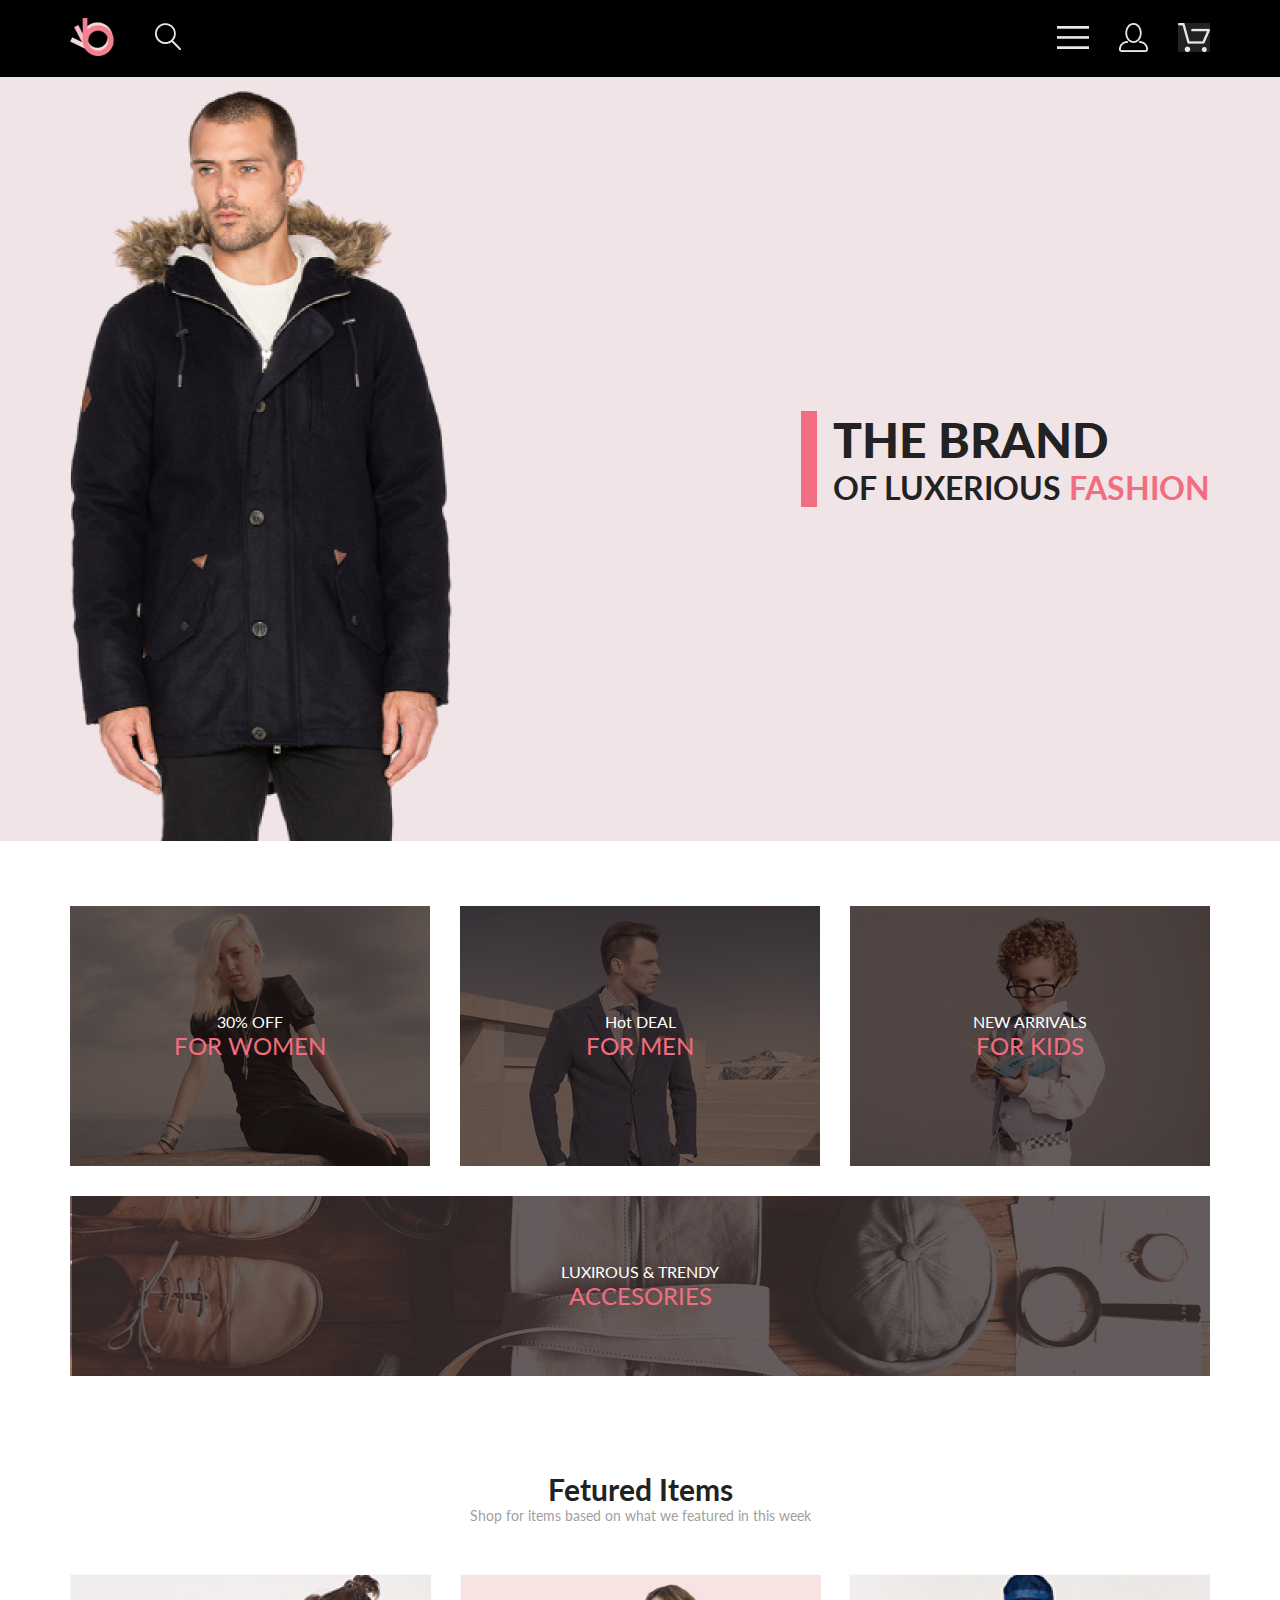
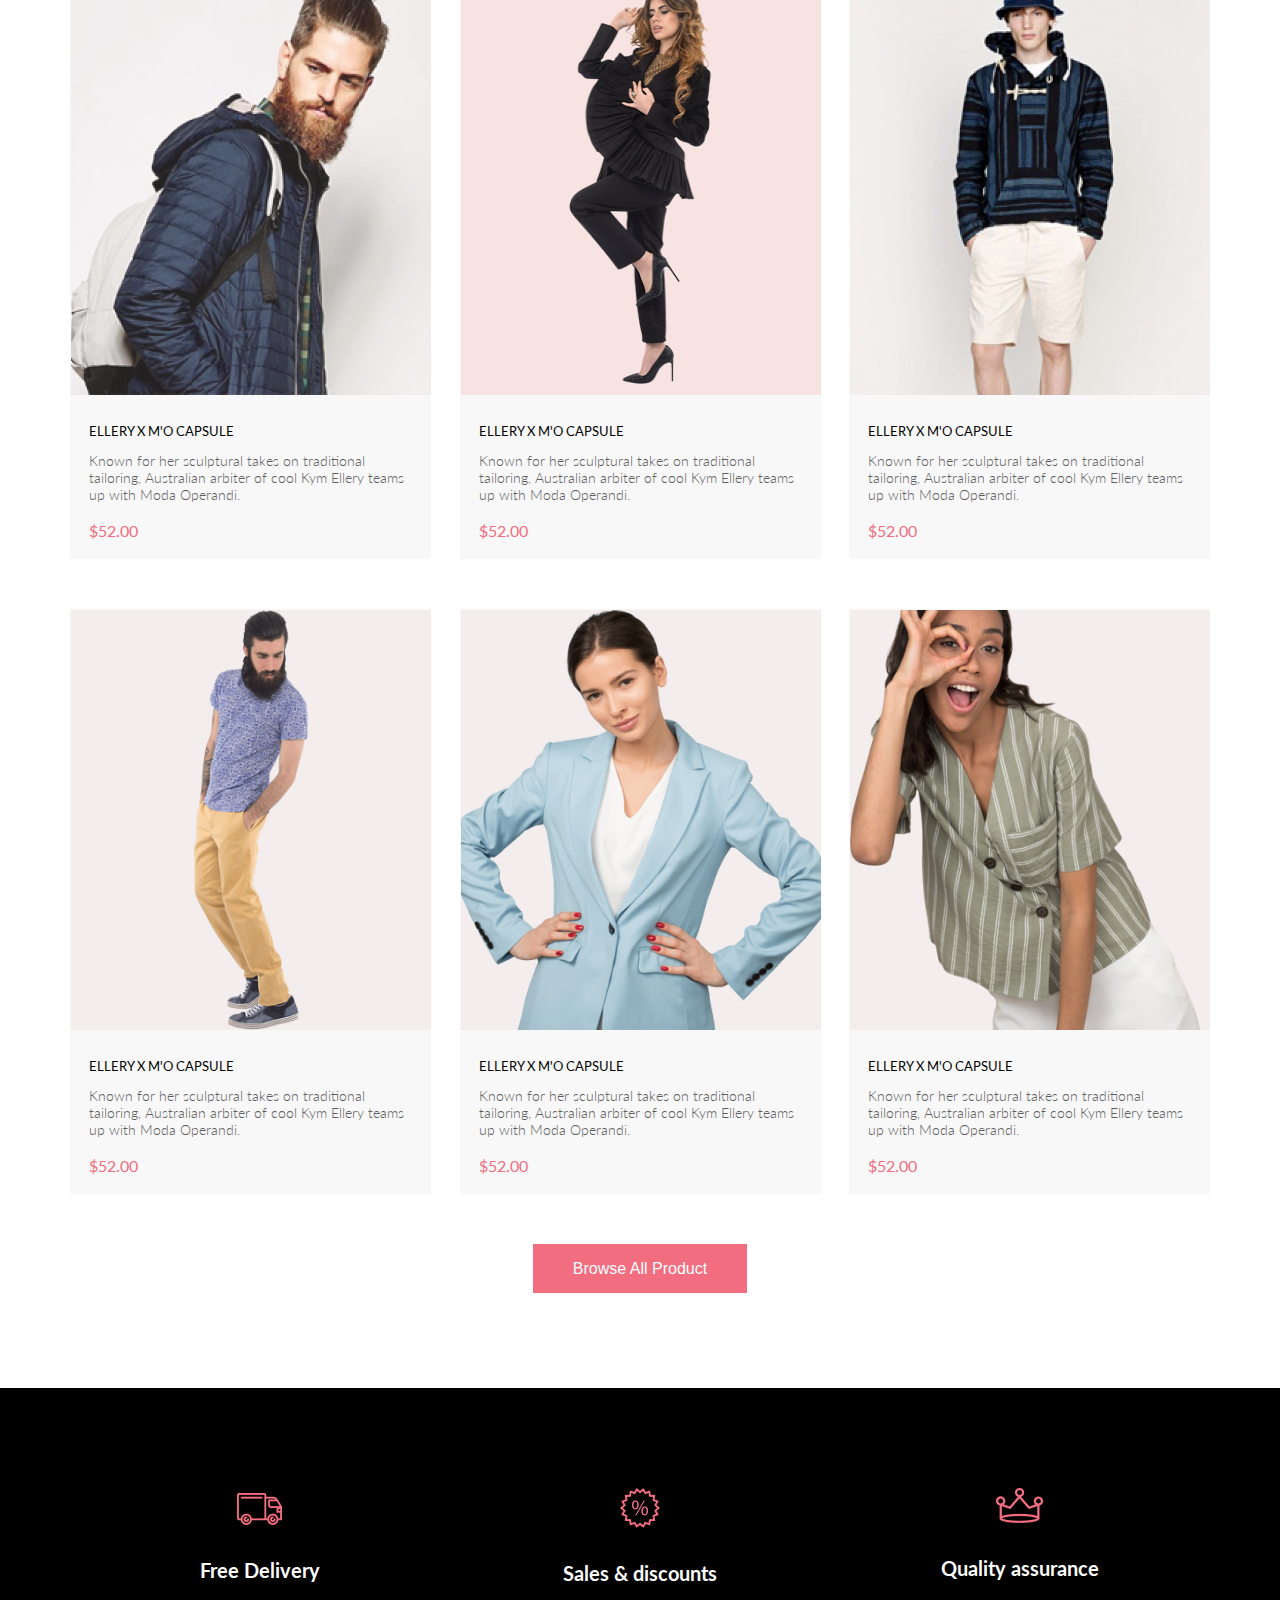
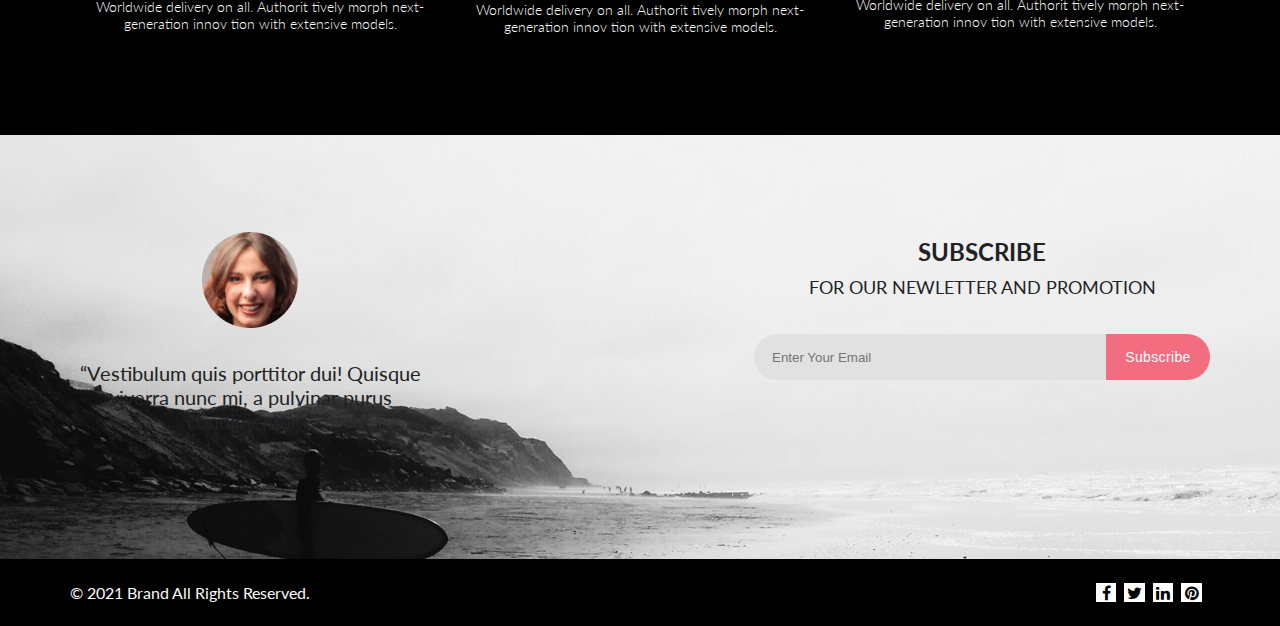
==== index.html @ 860c7fdc "Загрузила файлы на GitHub" ====
<!DOCTYPE html>
<html lang="en">

<head>
    <meta charset="UTF-8">
    <meta http-equiv="X-UA-Compatible" content="IE=edge">
    <meta name="viewport" content="width=device-width, initial-scale=1.0">
    <title>SHOP</title>

    <link rel="stylesheet" href="style.css">
    <link href="https://fonts.googleapis.com/css2?family=Lato:wght@300;400;700;900&amp;display=swap" rel="stylesheet">
    <link rel="stylesheet" href="https://maxcdn.bootstrapcdn.com/font-awesome/4.5.0/css/font-awesome.min.css">

</head>

<body>
    <header class="header__fon">
        <div class="container">
            <div class="header__content">
                <div class="header__content__left">
                    <a href="#" class="logo"><img src="img/logo.png" alt="logo"></a>
                    <a href="#" class="search"><img src="img/search.png" alt="search"></i></a>
                </div>
                <div class="header__content__wright">
                    <a href="#" class="burger"><img src="img/burger.png" alt="burger"></a>
                    <a href="#" class="avatar"><img src="img/avatar.png" alt="avatar"></a>
                    <a href="#" class="basket"><img src="img/basket.png" alt="basket"></a>
                </div>
            </div>
        </div>
    </header>
    <div class="promo">
        <div class="container">
            <div class="promo-container">
                <a href="#" class="text__header"><span class="text__brand">THE BRAND</span><br> OF LUXERIOUS <span
                        class="text__fashion">FASHION</span></a>
            </div>
        </div>


    </div>
    <div class="container">
        <div class="categories">
            <div class="product__boxes">
                <a href="#" class="product__box box-women">
                    <span class="text__product__box">30% OFF<br><span class="text__color">FOR WOMEN</span></span>
                </a>
                <a href="#" class="product__box mox-men">
                    <span class="text__product__box">Hot DEAL<br><span class="text__color">FOR MEN</span></span>
                </a>
                <a href="#" class="product__box box-kids">
                    <span class="text__product__box">NEW ARRIVALS<br><span class="text__color">FOR KIDS</span></span>
                </a>
            </div>
            <a href="#" class="product__box__accesories">
                <span class="text__product__box">LUXIROUS & TRENDY<br><span class="text__color">ACCESORIES</span></span>
            </a>
        </div>
    </div>
    <div class="products">
        <div class="container">
            <div class="products__text">
                <h2 class="products__header">Fetured Items</h2>
                <p class="products__header__text">Shop for items based on what we featured in this week</p>
            </div>
            <div class="products__holders">
                <div class="product__holder">
                    <img src="img/product__img1.png" alt="img1">
                    <a href="#" class="product__holder__header">ELLERY X M'O CAPSULE</a>
                    <p class="product__holder__text">Known for her sculptural takes on traditional tailoring, Australian
                        arbiter of cool Kym Ellery teams up with Moda Operandi.</p>
                    <p class="price">$52.00</p>
                </div>
                <div class="product__holder">
                    <img src="img/product__img2.png" alt="img2">
                    <a href="#" class="product__holder__header">ELLERY X M'O CAPSULE</a>
                    <p class="product__holder__text">Known for her sculptural takes on traditional tailoring, Australian
                        arbiter of cool Kym Ellery teams up with Moda Operandi.</p>
                    <p class="price">$52.00</p>
                </div>
                <div class="product__holder">
                    <img src="img/product__img3.png" alt="img3">
                    <a href="#" class="product__holder__header">ELLERY X M'O CAPSULE</a>
                    <p class="product__holder__text">Known for her sculptural takes on traditional tailoring, Australian
                        arbiter of cool Kym Ellery teams up with Moda Operandi.</p>
                    <p class="price">$52.00</p>
                </div>
                <div class="product__holder">
                    <img src="img/product__img4.png" alt="img34">
                    <a href="#" class="product__holder__header">ELLERY X M'O CAPSULE</a>
                    <p class="product__holder__text">Known for her sculptural takes on traditional tailoring, Australian
                        arbiter of cool Kym Ellery teams up with Moda Operandi.</p>
                    <p class="price">$52.00</p>
                </div>
                <div class="product__holder">
                    <img src="img/product__img5.png" alt="img5">
                    <a href="#" class="product__holder__header">ELLERY X M'O CAPSULE</a>
                    <p class="product__holder__text">Known for her sculptural takes on traditional tailoring, Australian
                        arbiter of cool Kym Ellery teams up with Moda Operandi.</p>
                    <p class="price">$52.00</p>
                </div>
                <div class="product__holder">
                    <img src="img/product__img6.png" alt="img6">
                    <a href="#" class="product__holder__header">ELLERY X M'O CAPSULE</a>
                    <p class="product__holder__text">Known for her sculptural takes on traditional tailoring, Australian
                        arbiter of cool Kym Ellery teams up with Moda Operandi.</p>
                    <p class="price">$52.00</p>
                </div>
            </div>
            <div class="products__button"><button class="product__btn">Browse All Product</button></div>
        </div>
    </div>
    <div class="advantages">
        <div class="container advantages-content">
            <div class="advantages-content-item">
                <img src="img/advantages__car.png" alt="car" class="car__margin">
                <h3 class="header__advantages__content">Free Delivery</h3>
                <p class="text__advantages__content">Worldwide delivery on all. Authorit tively morph next-generation
                    innov tion with extensive models.</p>
            </div>
            <div class="advantages-content-item">
                <img src="img/advantages__sale.png" alt="sale">
                <h3 class="header__advantages__content">Sales & discounts</h3>
                <p class="text__advantages__content">Worldwide delivery on all. Authorit tively morph next-generation
                    innov tion with extensive models.</p>
            </div>
            <div class="advantages-content-item">
                <img src="img/advantages__qween.png" alt="qween">
                <h3 class="header__advantages__content">Quality assurance</h3>
                <p class="text__advantages__content">Worldwide delivery on all. Authorit tively morph next-generation
                    innov tion with extensive models.</p>
            </div>
        </div>
    </div>
    <div class="feetback">
        <div class="container feetback-content">
            <div class="feetback__content__left">
                <img src="img/feetback__avatar.png" alt="avatar">
                <p class="feetback__content__left__text">“Vestibulum quis porttitor dui! Quisque viverra nunc mi, a
                    pulvinar purus condimentum“</p>

            </div>
            <div class="feetback__content__wright">
                <p class="feetback__content__wright__text"><span class="text__subscribe">SUBSCRIBE</span><br>FOR OUR
                    NEWLETTER AND PROMOTION</p>
                <div class="feetback__form">
                    <input class="mail" type="text" placeholder="Enter Your Email">
                    <button class="button__subscribe">Subscribe</button>
                </div>
            </div>
        </div>
    </div>
    <div class="footer">
        <div class="container footer-content">
            <div>
                <p class="footer__copy">© 2021 Brand All Rights Reserved.</p>
            </div>
            <div>
                <ul class="footer__social__list">
                    <li><a href="#" class="social__list"><i class="fa fa-facebook fa-fw"></i></a></li>
                    <li><a href="#" class="social__list"><i class="fa fa-twitter fa-fw"></i></a></li>
                    <li><a href="#" class="social__list"><i class="fa fa-linkedin fa-fw"></i></a></li>
                    <li><a href="#" class="social__list"><i class="fa fa-pinterest fa-fw"></i></a></li>
                </ul>
            </div>

        </div>

    </div>




</body>

</html>
---- style.css ----
* {
  margin: 0;
  padding: 0;
}

body {
  font-family: 'Lato', sans-serif;
}

.container {
  width: 1140px;
  margin: 0 auto;
}

.header__fon {
  padding: 18px 0px;
  background-color: black;
}

.header__content {
  display: -webkit-box;
  display: -ms-flexbox;
  display: flex;
  -webkit-box-pack: justify;
      -ms-flex-pack: justify;
          justify-content: space-between;
  -webkit-box-align: center;
      -ms-flex-align: center;
          align-items: center;
}

.header__content__left {
  display: -webkit-box;
  display: -ms-flexbox;
  display: flex;
}

.logo {
  display: block;
  text-decoration: none;
  margin-right: 40px;
}

.search {
  text-decoration: none;
  -ms-flex-item-align: center;
      -ms-grid-row-align: center;
      align-self: center;
}

.header__content__wright {
  display: -webkit-box;
  display: -ms-flexbox;
  display: flex;
}

.burger {
  text-decoration: none;
  -ms-flex-item-align: center;
      -ms-grid-row-align: center;
      align-self: center;
}

.avatar {
  margin-left: 30px;
  margin-right: 30px;
  -ms-flex-item-align: center;
      -ms-grid-row-align: center;
      align-self: center;
  text-decoration: none;
}

.basket {
  text-decoration: none;
  -ms-flex-item-align: center;
      -ms-grid-row-align: center;
      align-self: center;
}

.promo {
  background-color: #F1E4E6;
  display: -webkit-box;
  display: -ms-flexbox;
  display: flex;
  -webkit-box-align: center;
      -ms-flex-align: center;
          align-items: center;
}

.promo-container {
  background-image: url(img/img__top.png);
  min-height: 764px;
  background-repeat: no-repeat;
  background-position-x: -226px;
  background-position-y: bottom;
  display: -webkit-box;
  display: -ms-flexbox;
  display: flex;
  -webkit-box-pack: end;
      -ms-flex-pack: end;
          justify-content: flex-end;
  -webkit-box-align: center;
      -ms-flex-align: center;
          align-items: center;
}

.text__header {
  display: inline-block;
  font-weight: bold;
  font-size: 32px;
  line-height: 38px;
  color: #222222;
  border-left: 16px solid #F16D7F;
  padding-left: 16px;
  text-decoration: none;
}

.text__brand {
  font-weight: 900;
  font-size: 48px;
  line-height: 58px;
  color: #222222;
}

.text__fashion {
  color: #F16D7F;
}

.categories {
  margin-top: 65px;
  margin-bottom: 95px;
}

.product__boxes {
  display: -webkit-box;
  display: -ms-flexbox;
  display: flex;
  -webkit-box-pack: justify;
      -ms-flex-pack: justify;
          justify-content: space-between;
  -ms-flex-wrap: wrap;
      flex-wrap: wrap;
}

.product__box {
  display: block;
  width: 360px;
  height: 260px;
  display: -webkit-box;
  display: -ms-flexbox;
  display: flex;
  -webkit-box-pack: center;
      -ms-flex-pack: center;
          justify-content: center;
  -webkit-box-align: center;
      -ms-flex-align: center;
          align-items: center;
  text-decoration: none;
}

.box-women {
  background-image: url(img/for__women.png);
}

.mox-men {
  background-image: url(img/for__men.png);
}

.box-kids {
  background-image: url(img/for__kids.png);
}

.product__box__accesories {
  background-image: url(img/accesiries.png);
  height: 180px;
  width: 1140px;
  display: block;
  display: -webkit-box;
  display: -ms-flexbox;
  display: flex;
  -webkit-box-pack: center;
      -ms-flex-pack: center;
          justify-content: center;
  -webkit-box-align: center;
      -ms-flex-align: center;
          align-items: center;
  text-decoration: none;
  margin-top: 30px;
}

.text__product__box {
  display: inline-block;
  font-size: 16px;
  line-height: 19px;
  text-align: center;
  color: #FFFFFF;
}

.text__color {
  font-size: 24px;
  line-height: 29px;
  text-align: center;
  color: #F16D7F;
}

.products {
  margin-bottom: 95px;
}

.products__text {
  text-align: center;
  margin-bottom: 50px;
}

.products__header {
  font-size: 30px;
  line-height: 36px;
  color: #222222;
}

.products__header__text {
  font-size: 14px;
  line-height: 17px;
  color: #9F9F9F;
}

.products__holders {
  display: -webkit-box;
  display: -ms-flexbox;
  display: flex;
  -webkit-box-pack: justify;
      -ms-flex-pack: justify;
          justify-content: space-between;
  -ms-flex-wrap: wrap;
      flex-wrap: wrap;
}

.product__holder {
  width: 359px;
  border: 1px solid transparent;
  background-color: #F8F8F8;
  margin-bottom: 50px;
}

.product__holder__header {
  font-size: 13px;
  line-height: 16px;
  color: #000000;
  text-decoration: none;
  margin-top: 25px;
  display: block;
  margin-left: 18px;
  margin-right: 20px;
}

.product__holder__text {
  font-weight: 300;
  font-size: 14px;
  line-height: 17px;
  color: #5D5D5D;
  margin-top: 13px;
  margin-bottom: 18px;
  margin-left: 18px;
  margin-right: 20px;
}

.price {
  font-size: 16px;
  line-height: 19px;
  color: #F16D7F;
  display: block;
  margin-bottom: 18px;
  margin-left: 18px;
  margin-right: 20px;
}

.products__button {
  display: -webkit-box;
  display: -ms-flexbox;
  display: flex;
  -webkit-box-pack: center;
      -ms-flex-pack: center;
          justify-content: center;
}

.product__btn {
  font-size: 16px;
  line-height: 19px;
  color: #FFFFFF;
  background-color: #F16D7F;
  padding: 15px 40px;
  border: none;
  outline: none;
}

.product__btn:hover {
  color: #F16D7F;
  background-color: #fff;
  border: 1px solid #F16D7F;
  padding: 14px 39px;
}

.advantages {
  background-color: black;
  padding-top: 100px;
  padding-bottom: 100px;
}

.advantages-content {
  display: -webkit-box;
  display: -ms-flexbox;
  display: flex;
  -webkit-box-pack: justify;
      -ms-flex-pack: justify;
          justify-content: space-between;
}

.advantages-content-item {
  text-align: center;
}

.car__margin {
  margin-top: 5px;
}

.header__advantages__content {
  font-size: 20px;
  line-height: 24px;
  color: #FBFBFB;
  margin-bottom: 16px;
  margin-top: 30px;
}

.text__advantages__content {
  font-weight: 300;
  font-size: 13.972px;
  line-height: 17px;
  text-align: center;
  color: #FBFBFB;
}

.feetback {
  background-image: url(img/reetback__fon.png);
  padding-top: 97px;
  padding-bottom: 126px;
}

.feetback-content {
  display: -webkit-box;
  display: -ms-flexbox;
  display: flex;
  -webkit-box-pack: justify;
      -ms-flex-pack: justify;
          justify-content: space-between;
}

.feetback__content__left {
  text-align: center;
}

.feetback__content__left__text {
  font-size: 20px;
  line-height: 24px;
  text-align: center;
  color: #222224;
  margin-top: 30px;
  width: 360px;
}

.feetback__content__wright__text {
  font-size: 18px;
  line-height: 167.2%;
  text-align: center;
  color: #222224;
  margin-bottom: 32px;
}

.text__subscribe {
  font-weight: bold;
  font-size: 24px;
  line-height: 167.2%;
  text-align: center;
  color: #222224;
}

.feetback__form {
  display: -webkit-box;
  display: -ms-flexbox;
  display: flex;
}

.mail {
  width: 334px;
  height: 46px;
  background-color: #e1e1e1;
  border-radius: 23px;
  border: none;
  padding-left: 18px;
  border-radius: 23px 0px 0px 23px;
  outline: none;
}

.button__subscribe {
  font-size: 14px;
  line-height: 54px;
  font-weight: 400;
  letter-spacing: 0.025em;
  color: #ffffff;
  width: 104px;
  height: 46px;
  background-color: #f16d7f;
  border-radius: 0px 23px 23px 0px;
  border: none;
  outline: none;
  display: -webkit-box;
  display: -ms-flexbox;
  display: flex;
  -webkit-box-align: center;
      -ms-flex-align: center;
          align-items: center;
  -webkit-box-pack: center;
      -ms-flex-pack: center;
          justify-content: center;
}

.button__subscribe:hover {
  color: #f16d7f;
  background-color: #FFFFFF;
}

.footer {
  background-color: black;
  padding-top: 24px;
  padding-bottom: 24px;
}

.footer-content {
  display: -webkit-box;
  display: -ms-flexbox;
  display: flex;
  -webkit-box-pack: justify;
      -ms-flex-pack: justify;
          justify-content: space-between;
}

.footer__copy {
  font-size: 16px;
  line-height: 19px;
  color: #FBFBFB;
}

.footer__social__list {
  display: -webkit-box;
  display: -ms-flexbox;
  display: flex;
  list-style-type: none;
}

.social__list {
  text-decoration: none;
  margin-right: 8px;
  -webkit-box-align: center;
      -ms-flex-align: center;
          align-items: center;
  -webkit-box-pack: center;
      -ms-flex-pack: center;
          justify-content: center;
  width: 32px;
  height: 32px;
  background-color: #fff;
  text-decoration: none;
  color: #000000;
}

.social__list:hover {
  background-color: #f16d7f;
  color: #fff;
}
/*# sourceMappingURL=style.css.map */
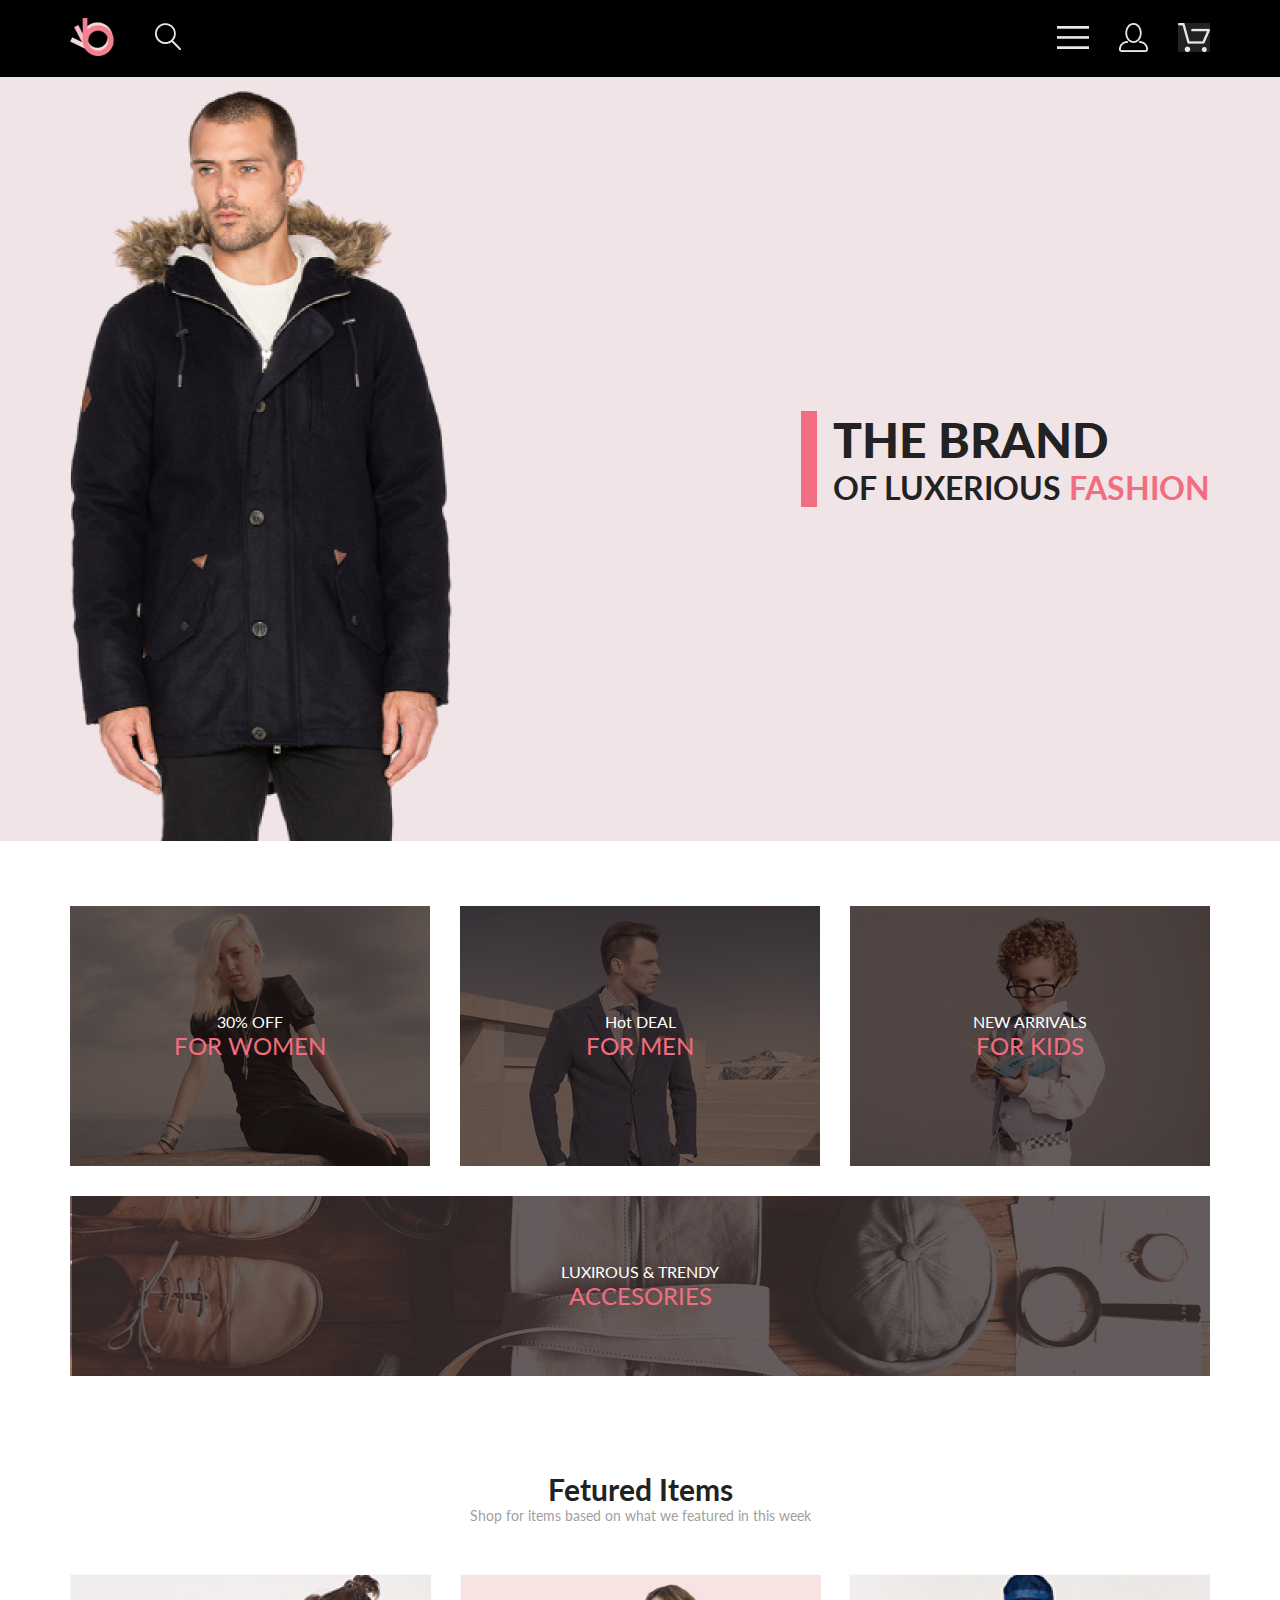
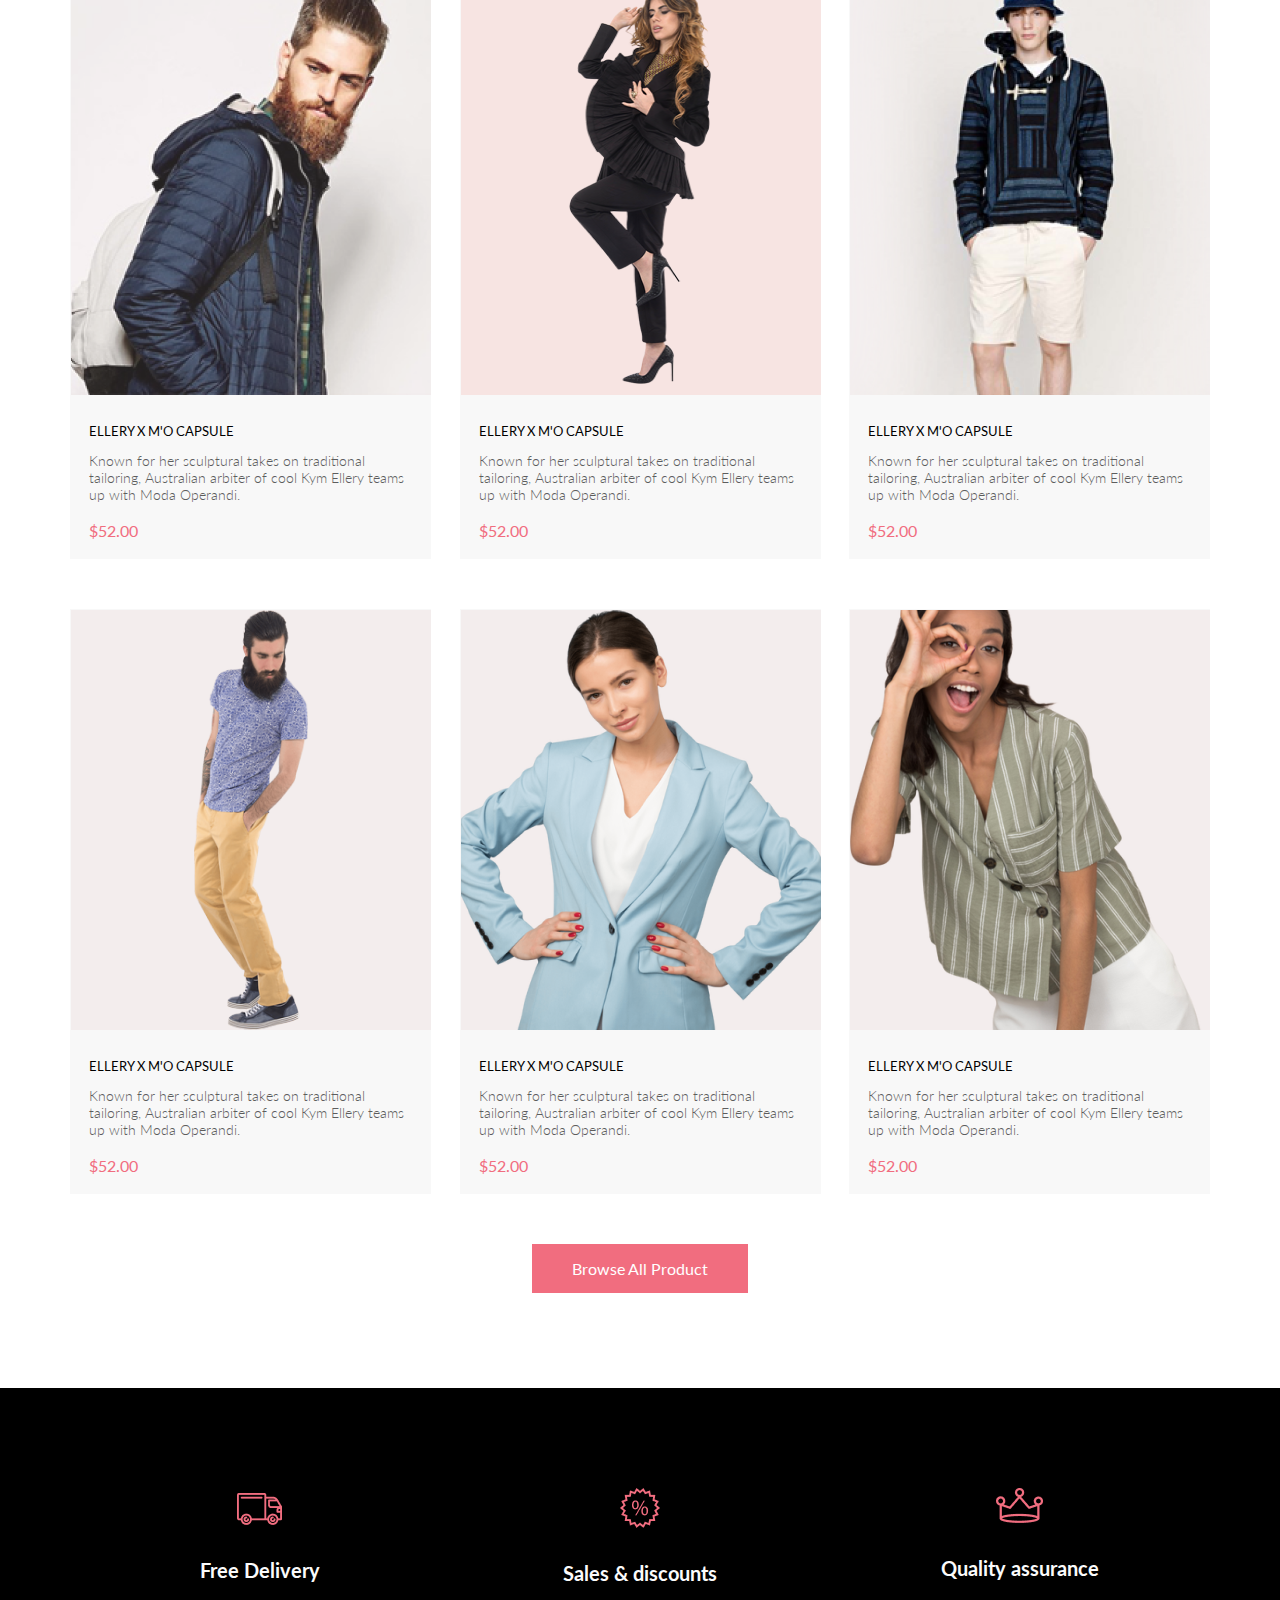
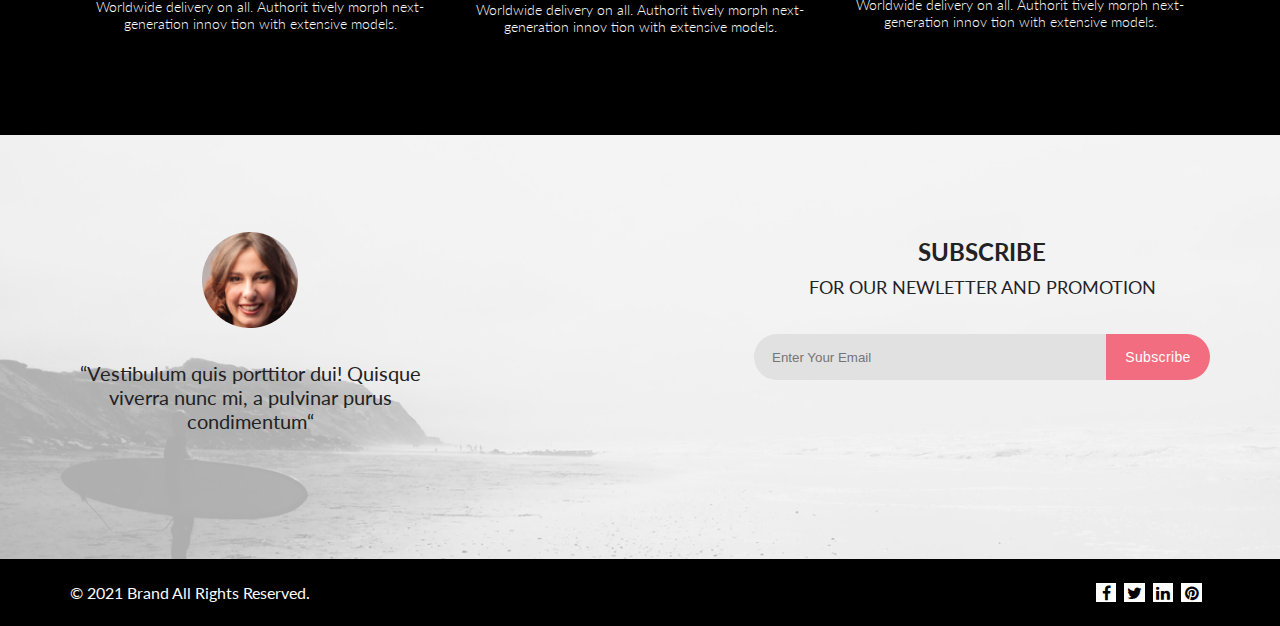
==== commit f39bebc0: "Загрузила полностью все страницы" ====
--- a/index.html
+++ b/index.html
@@ -6,7 +6,8 @@
     <meta http-equiv="X-UA-Compatible" content="IE=edge">
     <meta name="viewport" content="width=device-width, initial-scale=1.0">
     <title>SHOP</title>
-
+    <link href="https://cdn.jsdelivr.net/npm/bootstrap@5.0.0-beta3/dist/css/bootstrap.min.css" rel="stylesheet"
+        integrity="sha384-eOJMYsd53ii+scO/bJGFsiCZc+5NDVN2yr8+0RDqr0Ql0h+rP48ckxlpbzKgwra6" crossorigin="anonymous">
     <link rel="stylesheet" href="style.css">
     <link href="https://fonts.googleapis.com/css2?family=Lato:wght@300;400;700;900&amp;display=swap" rel="stylesheet">
     <link rel="stylesheet" href="https://maxcdn.bootstrapcdn.com/font-awesome/4.5.0/css/font-awesome.min.css">
@@ -21,27 +22,27 @@
                     <a href="#" class="logo"><img src="img/logo.png" alt="logo"></a>
                     <a href="#" class="search"><img src="img/search.png" alt="search"></i></a>
                 </div>
-                <div class="header__content__wright">
+                <nav class="header__content__wright">
                     <a href="#" class="burger"><img src="img/burger.png" alt="burger"></a>
                     <a href="#" class="avatar"><img src="img/avatar.png" alt="avatar"></a>
                     <a href="#" class="basket"><img src="img/basket.png" alt="basket"></a>
-                </div>
+                </nav>
             </div>
         </div>
     </header>
-    <div class="promo">
+
+    <section class="promo">
         <div class="container">
-            <div class="promo-container">
+            <article class="promo-container">
                 <a href="#" class="text__header"><span class="text__brand">THE BRAND</span><br> OF LUXERIOUS <span
                         class="text__fashion">FASHION</span></a>
-            </div>
+            </article>
         </div>
+    </section>
 
-
-    </div>
-    <div class="container">
+    <section class="container">
         <div class="categories">
-            <div class="product__boxes">
+            <figure class="product__boxes">
                 <a href="#" class="product__box box-women">
                     <span class="text__product__box">30% OFF<br><span class="text__color">FOR WOMEN</span></span>
                 </a>
@@ -51,88 +52,97 @@
                 <a href="#" class="product__box box-kids">
                     <span class="text__product__box">NEW ARRIVALS<br><span class="text__color">FOR KIDS</span></span>
                 </a>
-            </div>
+            </figure>
             <a href="#" class="product__box__accesories">
                 <span class="text__product__box">LUXIROUS & TRENDY<br><span class="text__color">ACCESORIES</span></span>
             </a>
         </div>
-    </div>
-    <div class="products">
-        <div class="container">
-            <div class="products__text">
-                <h2 class="products__header">Fetured Items</h2>
-                <p class="products__header__text">Shop for items based on what we featured in this week</p>
-            </div>
-            <div class="products__holders">
-                <div class="product__holder">
-                    <img src="img/product__img1.png" alt="img1">
-                    <a href="#" class="product__holder__header">ELLERY X M'O CAPSULE</a>
-                    <p class="product__holder__text">Known for her sculptural takes on traditional tailoring, Australian
-                        arbiter of cool Kym Ellery teams up with Moda Operandi.</p>
-                    <p class="price">$52.00</p>
+    </section>
+    <main>
+        <section class="products">
+            <div class="container">
+                <div class="products__text">
+                    <h2 class="products__header">Fetured Items</h2>
+                    <p class="products__header__text">Shop for items based on what we featured in this week</p>
                 </div>
-                <div class="product__holder">
-                    <img src="img/product__img2.png" alt="img2">
-                    <a href="#" class="product__holder__header">ELLERY X M'O CAPSULE</a>
-                    <p class="product__holder__text">Known for her sculptural takes on traditional tailoring, Australian
-                        arbiter of cool Kym Ellery teams up with Moda Operandi.</p>
-                    <p class="price">$52.00</p>
+                <div class="products__holders">
+                    <figure class="product__holder">
+                        <img src="img/product__img1.png" alt="img1">
+                        <a href="#" class="product__holder__header">ELLERY X M'O CAPSULE</a>
+                        <p class="product__holder__text">Known for her sculptural takes on traditional tailoring,
+                            Australian
+                            arbiter of cool Kym Ellery teams up with Moda Operandi.</p>
+                        <p class="price">$52.00</p>
+                    </figure>
+                    <figure class="product__holder">
+                        <img src="img/product__img2.png" alt="img2">
+                        <a href="#" class="product__holder__header">ELLERY X M'O CAPSULE</a>
+                        <p class="product__holder__text">Known for her sculptural takes on traditional tailoring,
+                            Australian
+                            arbiter of cool Kym Ellery teams up with Moda Operandi.</p>
+                        <p class="price">$52.00</p>
+                    </figure>
+                    <figure class="product__holder">
+                        <img src="img/product__img3.png" alt="img3">
+                        <a href="#" class="product__holder__header">ELLERY X M'O CAPSULE</a>
+                        <p class="product__holder__text">Known for her sculptural takes on traditional tailoring,
+                            Australian
+                            arbiter of cool Kym Ellery teams up with Moda Operandi.</p>
+                        <p class="price">$52.00</p>
+                    </figure>
+                    <figure class="product__holder">
+                        <img src="img/product__img4.png" alt="img34">
+                        <a href="#" class="product__holder__header">ELLERY X M'O CAPSULE</a>
+                        <p class="product__holder__text">Known for her sculptural takes on traditional tailoring,
+                            Australian
+                            arbiter of cool Kym Ellery teams up with Moda Operandi.</p>
+                        <p class="price">$52.00</p>
+                    </figure>
+                    <figure class="product__holder">
+                        <img src="img/product__img5.png" alt="img5">
+                        <a href="#" class="product__holder__header">ELLERY X M'O CAPSULE</a>
+                        <p class="product__holder__text">Known for her sculptural takes on traditional tailoring,
+                            Australian
+                            arbiter of cool Kym Ellery teams up with Moda Operandi.</p>
+                        <p class="price">$52.00</p>
+                    </figure>
+                    <figure class="product__holder">
+                        <img src="img/product__img6.png" alt="img6">
+                        <a href="#" class="product__holder__header">ELLERY X M'O CAPSULE</a>
+                        <p class="product__holder__text">Known for her sculptural takes on traditional tailoring,
+                            Australian
+                            arbiter of cool Kym Ellery teams up with Moda Operandi.</p>
+                        <p class="price">$52.00</p>
+                    </figure>
                 </div>
-                <div class="product__holder">
-                    <img src="img/product__img3.png" alt="img3">
-                    <a href="#" class="product__holder__header">ELLERY X M'O CAPSULE</a>
-                    <p class="product__holder__text">Known for her sculptural takes on traditional tailoring, Australian
-                        arbiter of cool Kym Ellery teams up with Moda Operandi.</p>
-                    <p class="price">$52.00</p>
-                </div>
-                <div class="product__holder">
-                    <img src="img/product__img4.png" alt="img34">
-                    <a href="#" class="product__holder__header">ELLERY X M'O CAPSULE</a>
-                    <p class="product__holder__text">Known for her sculptural takes on traditional tailoring, Australian
-                        arbiter of cool Kym Ellery teams up with Moda Operandi.</p>
-                    <p class="price">$52.00</p>
-                </div>
-                <div class="product__holder">
-                    <img src="img/product__img5.png" alt="img5">
-                    <a href="#" class="product__holder__header">ELLERY X M'O CAPSULE</a>
-                    <p class="product__holder__text">Known for her sculptural takes on traditional tailoring, Australian
-                        arbiter of cool Kym Ellery teams up with Moda Operandi.</p>
-                    <p class="price">$52.00</p>
-                </div>
-                <div class="product__holder">
-                    <img src="img/product__img6.png" alt="img6">
-                    <a href="#" class="product__holder__header">ELLERY X M'O CAPSULE</a>
-                    <p class="product__holder__text">Known for her sculptural takes on traditional tailoring, Australian
-                        arbiter of cool Kym Ellery teams up with Moda Operandi.</p>
-                    <p class="price">$52.00</p>
+                <div class="products__button"><a class="product__btn" type="submit">Browse All Product</a>
                 </div>
             </div>
-            <div class="products__button"><button class="product__btn">Browse All Product</button></div>
-        </div>
-    </div>
-    <div class="advantages">
+        </section>
+    </main>
+    <section class="advantages">
         <div class="container advantages-content">
-            <div class="advantages-content-item">
+            <article class="advantages-content-item">
                 <img src="img/advantages__car.png" alt="car" class="car__margin">
                 <h3 class="header__advantages__content">Free Delivery</h3>
                 <p class="text__advantages__content">Worldwide delivery on all. Authorit tively morph next-generation
                     innov tion with extensive models.</p>
-            </div>
-            <div class="advantages-content-item">
+            </article>
+            <article class="advantages-content-item">
                 <img src="img/advantages__sale.png" alt="sale">
                 <h3 class="header__advantages__content">Sales & discounts</h3>
                 <p class="text__advantages__content">Worldwide delivery on all. Authorit tively morph next-generation
                     innov tion with extensive models.</p>
-            </div>
-            <div class="advantages-content-item">
+            </article>
+            <article class="advantages-content-item">
                 <img src="img/advantages__qween.png" alt="qween">
                 <h3 class="header__advantages__content">Quality assurance</h3>
                 <p class="text__advantages__content">Worldwide delivery on all. Authorit tively morph next-generation
                     innov tion with extensive models.</p>
-            </div>
+            </article>
         </div>
-    </div>
-    <div class="feetback">
+    </section>
+    <section class="feetback">
         <div class="container feetback-content">
             <div class="feetback__content__left">
                 <img src="img/feetback__avatar.png" alt="avatar">
@@ -145,12 +155,12 @@
                     NEWLETTER AND PROMOTION</p>
                 <div class="feetback__form">
                     <input class="mail" type="text" placeholder="Enter Your Email">
-                    <button class="button__subscribe">Subscribe</button>
+                    <button class="button__subscribe" type="submit">Subscribe</button>
                 </div>
             </div>
         </div>
-    </div>
-    <div class="footer">
+    </section>
+    <section class="footer">
         <div class="container footer-content">
             <div>
                 <p class="footer__copy">© 2021 Brand All Rights Reserved.</p>
@@ -165,8 +175,7 @@
             </div>
 
         </div>
-
-    </div>
+    </section>
 
 
 
--- a/style.css
+++ b/style.css
@@ -10,6 +10,18 @@
 .container {
   width: 1140px;
   margin: 0 auto;
+}
+
+summary::-webkit-details-marker {
+  display: none;
+}
+
+summary {
+  display: block;
+  outline: none;
+  font-size: 14px;
+  line-height: 17px;
+  color: #6F6E6E;
 }
 
 .header__fon {
@@ -291,6 +303,7 @@
   padding: 15px 40px;
   border: none;
   outline: none;
+  text-decoration: none;
 }
 
 .product__btn:hover {
@@ -340,7 +353,8 @@
 }
 
 .feetback {
-  background-image: url(img/reetback__fon.png);
+  background: url(img/subscribe.jpg) center no-repeat;
+  background-size: cover;
   padding-top: 97px;
   padding-bottom: 126px;
 }
@@ -476,4 +490,566 @@
   background-color: #f16d7f;
   color: #fff;
 }
+
+.breadcrumbs {
+  background-color: #F8F3F4;
+  padding-top: 60px;
+  padding-bottom: 60px;
+}
+
+.navigation {
+  display: -webkit-box;
+  display: -ms-flexbox;
+  display: flex;
+  -webkit-box-pack: justify;
+      -ms-flex-pack: justify;
+          justify-content: space-between;
+}
+
+.navigation-header {
+  font-size: 24px;
+  line-height: 29px;
+  color: #F16D7F;
+  text-decoration: none;
+}
+
+.navigation-list {
+  display: -webkit-box;
+  display: -ms-flexbox;
+  display: flex;
+  list-style-type: none;
+  -webkit-box-align: center;
+      -ms-flex-align: center;
+          align-items: center;
+  height: 100%;
+}
+
+.navigation-li {
+  text-decoration: none;
+  font-weight: 300;
+  font-size: 14px;
+  line-height: 17px;
+  color: #636363;
+  margin-left: 8px;
+}
+
+.navigation-li:hover {
+  color: #F16D7F;
+  font-size: 14px;
+  line-height: 17px;
+}
+
+.dash {
+  font-weight: 300;
+  font-size: 14px;
+  line-height: 17px;
+  color: #636363;
+  margin-left: 8px;
+}
+
+.top-content {
+  padding-top: 50px;
+  padding-bottom: 95px;
+}
+
+.filters {
+  display: -webkit-box;
+  display: -ms-flexbox;
+  display: flex;
+  margin-bottom: 64px;
+}
+
+.filtr {
+  width: 360px;
+  font-weight: 600;
+  font-size: 14px;
+  line-height: 17px;
+  color: #000000;
+}
+
+.filters-categories {
+  display: -webkit-box;
+  display: -ms-flexbox;
+  display: flex;
+}
+
+.filtr-summary {
+  display: block;
+  font-weight: 600;
+  font-size: 14px;
+  line-height: 17px;
+  color: #000000;
+  outline: none;
+}
+
+.filtr-summary::after {
+  content: url(img/filtr__marker.svg);
+  margin-left: 10px;
+}
+
+.trand-details {
+  margin-right: 30px;
+}
+
+.trend-summury::after {
+  content: url(img/arrow__filtr.svg);
+  margin-left: 8px;
+}
+
+.size-details {
+  margin-left: 30px;
+}
+
+.size-summary::after {
+  content: url(img/arrow__filtr.svg);
+  margin-left: 8px;
+}
+
+.price-details {
+  margin-left: 30px;
+}
+
+.price-summary::after {
+  content: url(img/arrow__filtr.svg);
+  margin-left: 8px;
+}
+
+.pagination {
+  display: -webkit-box;
+  display: -ms-flexbox;
+  display: flex;
+  -webkit-box-pack: center;
+      -ms-flex-pack: center;
+          justify-content: center;
+}
+
+.pegination-list {
+  display: -webkit-box;
+  display: -ms-flexbox;
+  display: flex;
+  list-style-type: none;
+  border: 1px solid #C4C4C4;
+  padding: 12px;
+}
+
+.pagination-li {
+  text-decoration: none;
+  font-weight: 300;
+  font-size: 16px;
+  line-height: 19px;
+  color: #C4C4C4;
+  margin: 0px 10px;
+}
+
+.arrow-li {
+  color: black;
+  margin: 0px 10px;
+}
+
+.product-content-page {
+  padding-top: 95px;
+  padding-bottom: 130px;
+}
+
+.product-page {
+  display: -webkit-box;
+  display: -ms-flexbox;
+  display: flex;
+  -webkit-box-pack: justify;
+      -ms-flex-pack: justify;
+          justify-content: space-between;
+}
+
+.product-cart {
+  display: -webkit-box;
+  display: -ms-flexbox;
+  display: flex;
+  margin-bottom: 40px;
+}
+
+.product-cart-info {
+  margin-left: 32px;
+}
+
+.product-cart-info-header {
+  font-size: 24px;
+  line-height: 29px;
+  color: #222222;
+  margin-top: 20px;
+}
+
+.product-cart-info-list {
+  list-style-type: none;
+  margin-top: 40px;
+}
+
+.product-cart-info-li {
+  font-size: 22px;
+  line-height: 26px;
+  color: #575757;
+}
+
+.product-cart-info-li-price {
+  font-size: 22px;
+  line-height: 26px;
+  color: #EF5B70;
+}
+
+.product-cart-info-li-filtr {
+  font-size: 22px;
+  line-height: 26px;
+  color: #6F6E6E;
+}
+
+.product-cart-info-li-number {
+  display: inline-block;
+  font-size: 18px;
+  line-height: 22px;
+  color: #656565;
+  border: 1px solid #EAEAEA;
+  padding: 1px 16px;
+}
+
+.product-cart-close {
+  margin-left: 55px;
+  color: #575757;
+  margin-right: 20px;
+  margin-top: 20px;
+}
+
+.product-cart-buttons {
+  display: -webkit-box;
+  display: -ms-flexbox;
+  display: flex;
+  -webkit-box-pack: justify;
+      -ms-flex-pack: justify;
+          justify-content: space-between;
+}
+
+.product-cart-button {
+  font-weight: 300;
+  font-size: 14px;
+  line-height: 17px;
+  color: #000000;
+  padding: 16px 40px;
+  background-color: #FFFFFF;
+  border: 1px solid #A4A4A4;
+  outline: none;
+}
+
+.product-cart-button:hover {
+  background-color: #A4A4A4;
+}
+
+.product-input-form-cart {
+  display: -webkit-box;
+  display: -ms-flexbox;
+  display: flex;
+  -webkit-box-orient: vertical;
+  -webkit-box-direction: normal;
+      -ms-flex-direction: column;
+          flex-direction: column;
+}
+
+.product-input-form-header {
+  font-size: 16px;
+  line-height: 19px;
+  color: #222222;
+  font-weight: 300;
+}
+
+.input-city {
+  font-weight: 300;
+  font-size: 13px;
+  line-height: 16px;
+  color: #B1B1B1;
+  outline: none;
+  padding: 13px 277px 13px 20px;
+  margin-top: 20px;
+}
+
+.product-input-form-button {
+  font-weight: 300;
+  font-size: 11px;
+  line-height: 13px;
+  color: #4A4A4A;
+  padding: 12px 15px;
+  background-color: #FFFFFF;
+  border: 1px solid #A4A4A4;
+  display: block;
+  margin-top: 23px;
+}
+
+.product-input-form-button:hover {
+  background-color: #A4A4A4;
+}
+
+.product-checkout {
+  background: #F5F3F3;
+  padding: 40px;
+  text-align: end;
+  margin-top: 60px;
+}
+
+.product-checkout-text {
+  font-size: 11px;
+  line-height: 13px;
+  color: #4A4A4A;
+}
+
+.product-checkout-price {
+  font-size: 16px;
+  line-height: 19px;
+  color: #F16D7F;
+  font-weight: bold;
+}
+
+.product-checkout-header {
+  font-weight: 300;
+  font-size: 16px;
+  line-height: 19px;
+  color: #222222;
+  margin-top: 12px;
+}
+
+.product-checkout-line {
+  height: 1px;
+  background: #E2E2E2;
+  margin-top: 21px;
+  margin-bottom: 16px;
+}
+
+.product-checkout-button {
+  font-weight: 300;
+  font-size: 16px;
+  line-height: 19px;
+  color: #FFFFFF;
+  padding: 15px 40px;
+  outline: none;
+  background: #F16D7F;
+  border: none;
+  width: 100%;
+}
+
+.product-checkout-button:hover {
+  background: #fff;
+  color: #F16D7F;
+  border: 1px solid #F16D7F;
+  padding: 14px 39px;
+}
+
+.cart-fon {
+  background: #F7F7F7;
+  padding-top: 11px;
+  padding-bottom: 30px;
+  display: -webkit-box;
+  display: -ms-flexbox;
+  display: flex;
+  -webkit-box-pack: center;
+      -ms-flex-pack: center;
+          justify-content: center;
+}
+
+.cart-info {
+  background: #FFFFFF;
+  text-align: center;
+  display: -webkit-box;
+  display: -ms-flexbox;
+  display: flex;
+  -webkit-box-orient: vertical;
+  -webkit-box-direction: normal;
+      -ms-flex-direction: column;
+          flex-direction: column;
+  padding-top: 65px;
+  padding-bottom: 65px;
+  border: 1px solid #DCDCDC;
+  margin-bottom: 129px;
+}
+
+.cart-info-header-mini {
+  display: block;
+}
+
+.cart-info-text {
+  font-weight: 300;
+  font-size: 14px;
+  line-height: 17px;
+  text-align: center;
+  color: #5E5E5E;
+  width: 555px;
+  -ms-flex-item-align: center;
+      -ms-grid-row-align: center;
+      align-self: center;
+  margin-top: 50px;
+  margin-bottom: 32px;
+}
+
+.cart-info-line {
+  height: 3px;
+  background: #EF5B70;
+  width: 60px;
+  -ms-flex-item-align: center;
+      -ms-grid-row-align: center;
+      align-self: center;
+  margin-top: 12px;
+  margin-bottom: 12px;
+}
+
+.cart-info-line-second {
+  width: 1px;
+  background-color: #EAEAEA;
+}
+
+.cart-info-add {
+  font-size: 16px;
+  line-height: 19px;
+  color: #F26376;
+  padding: 15px 60px;
+  background-color: #FFFFFF;
+  border: 1px solid #F26376;
+  margin-top: 50px;
+  width: 210px;
+  padding: 14px 50px 14px 30px;
+  outline: none;
+  -ms-flex-item-align: center;
+      -ms-grid-row-align: center;
+      align-self: center;
+}
+
+.cart-info-add:hover {
+  background-color: #ebe5e5;
+}
+
+.cart-info-button-img {
+  margin-right: 5px;
+}
+
+.feetback-cart-margin {
+  margin-top: 100px;
+}
+
+.registraition {
+  display: -webkit-box;
+  display: -ms-flexbox;
+  display: flex;
+  -webkit-box-pack: justify;
+      -ms-flex-pack: justify;
+          justify-content: space-between;
+}
+
+.registration-form {
+  margin-top: 44px;
+  margin-right: 128px;
+  margin-bottom: 96px;
+}
+
+.registration-form-header {
+  font-weight: 300;
+  font-size: 16px;
+  line-height: 19px;
+  color: #222222;
+}
+
+.registration-form-top {
+  display: -webkit-box;
+  display: -ms-flexbox;
+  display: flex;
+  -webkit-box-orient: vertical;
+  -webkit-box-direction: normal;
+      -ms-flex-direction: column;
+          flex-direction: column;
+  margin-top: 64px;
+}
+
+.registration-form-name {
+  margin-top: 20px;
+  font-weight: 300;
+  font-size: 13px;
+  line-height: 16px;
+  color: #B1B1B1;
+  padding: 13px 300px 16px 17px;
+}
+
+.registraition-radio {
+  margin-top: 32px;
+  display: -webkit-box;
+  display: -ms-flexbox;
+  display: flex;
+  -webkit-box-align: center;
+      -ms-flex-align: center;
+          align-items: center;
+}
+
+.sex {
+  font-weight: 300;
+  font-size: 11px;
+  line-height: 13px;
+  color: #000000;
+  margin-left: 10px;
+  margin-right: 10px;
+}
+
+.registration-form-top {
+  font-weight: 300;
+  font-size: 13px;
+  line-height: 16px;
+  color: #B1B1B1;
+  margin-top: 20px;
+}
+
+.registration-form-top-button {
+  font-size: 14px;
+  line-height: 17px;
+  color: #FFFFFF;
+  padding: 16px 30px;
+  background-color: #F16D7F;
+  outline: none;
+  margin-top: 40px;
+  border: none;
+}
+
+.arrow-right {
+  margin-left: 20px;
+}
+
+.registration-form-top-button:hover {
+  color: #F16D7F;
+  background-color: #FFFFFF;
+  border: 1px solid #F16D7F;
+  padding: 15px 29px;
+}
+
+.benefit {
+  margin-top: 64px;
+}
+
+.benefit-header {
+  font-weight: 300;
+  font-size: 24px;
+  line-height: 29px;
+  color: #000000;
+}
+
+.benefit-text {
+  font-weight: 300;
+  font-size: 24px;
+  line-height: 29px;
+  color: #000000;
+  margin-top: 20px;
+  margin-bottom: 20px;
+}
+
+.benefit-list {
+  list-style-type: none;
+  list-style-image: url(img/marcer-benefit.svg);
+  margin-left: 27px;
+}
+
+.benefit-li {
+  font-weight: 300;
+  font-size: 24px;
+  line-height: 29px;
+  color: #000000;
+  margin-bottom: 16px;
+}
 /*# sourceMappingURL=style.css.map */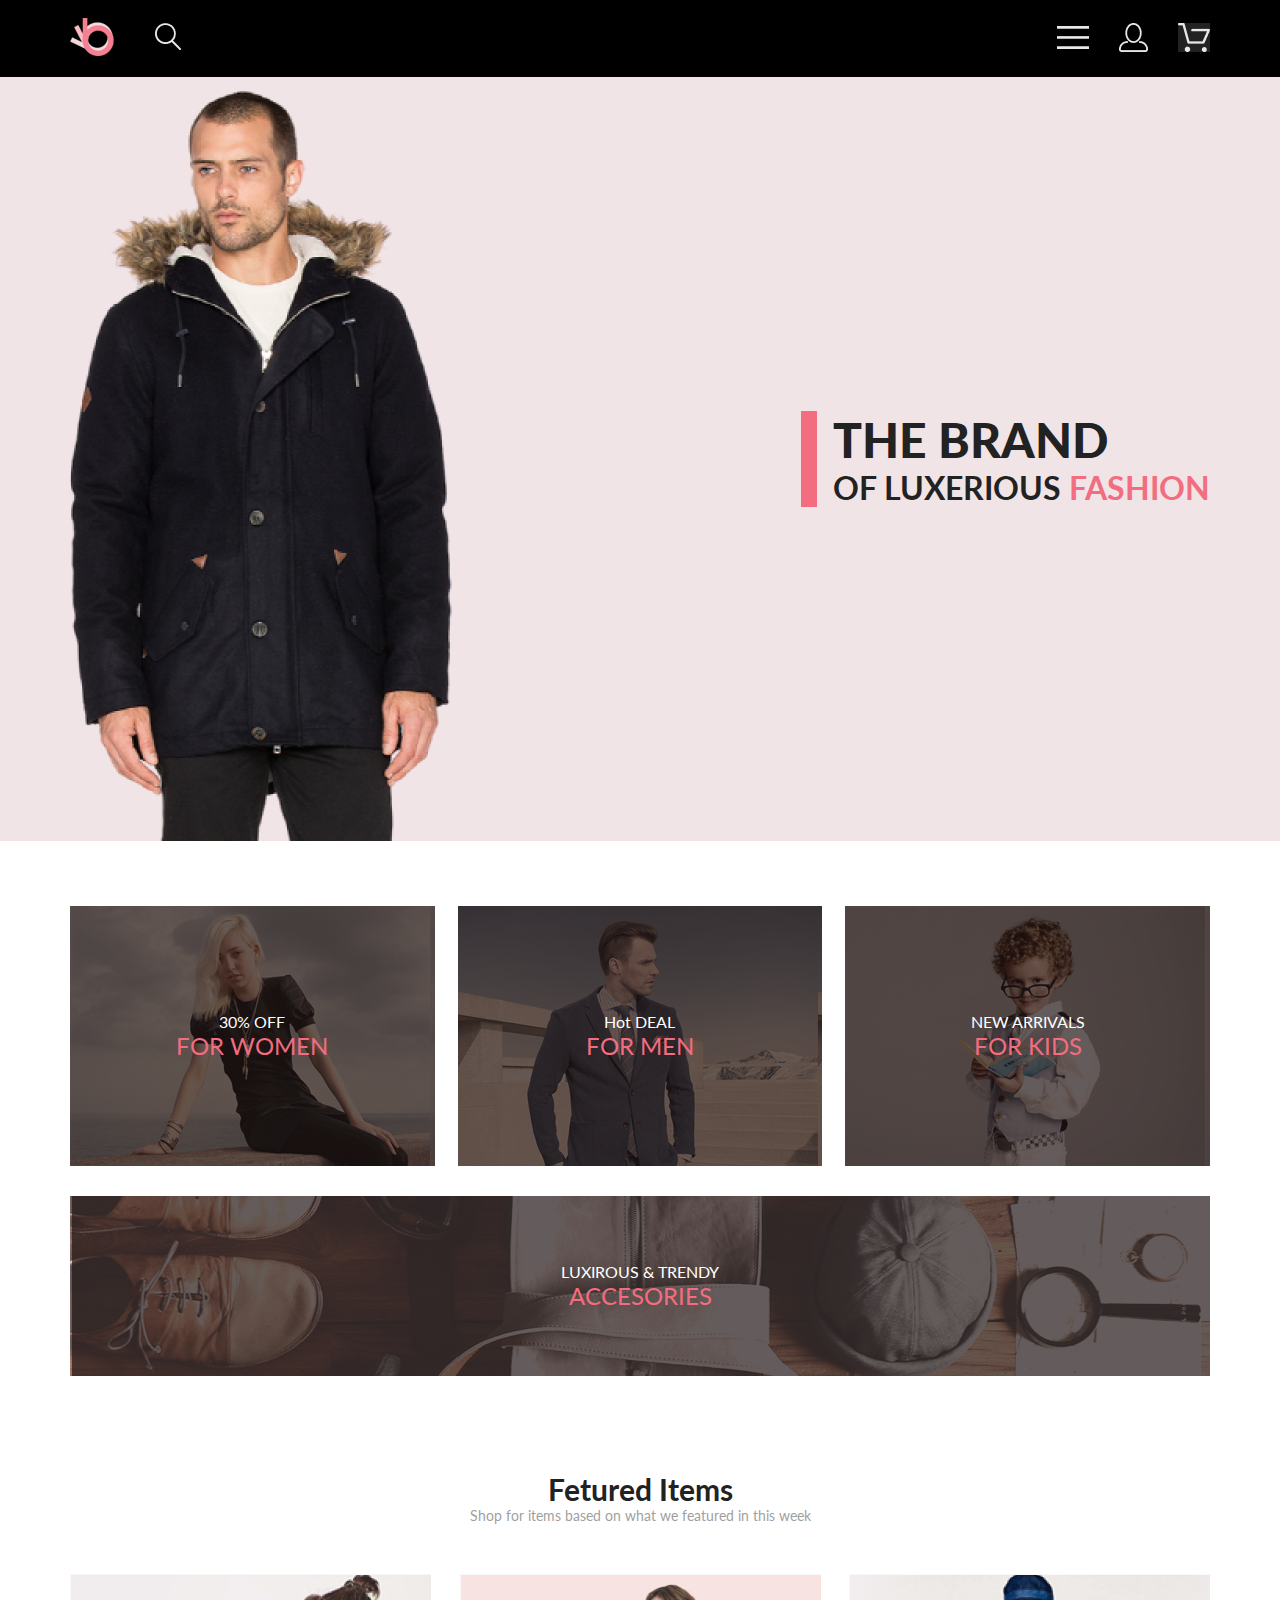
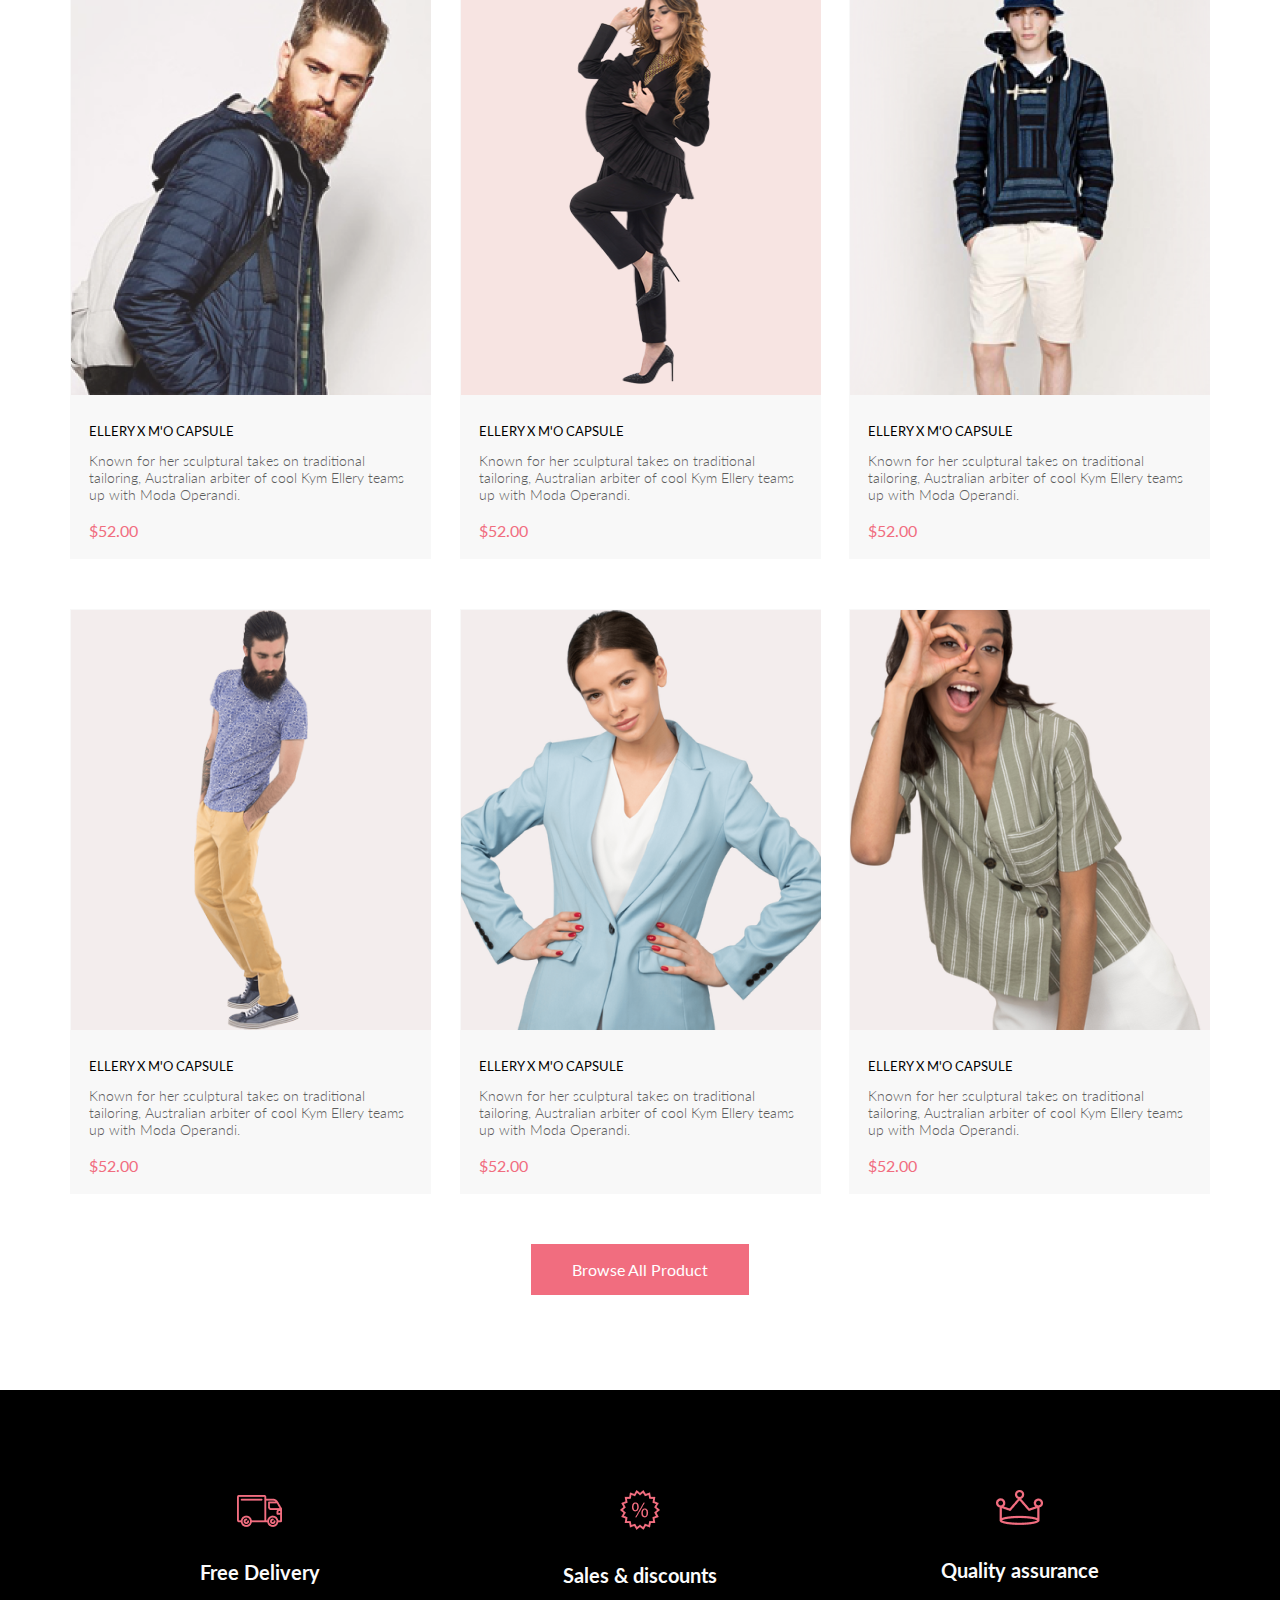
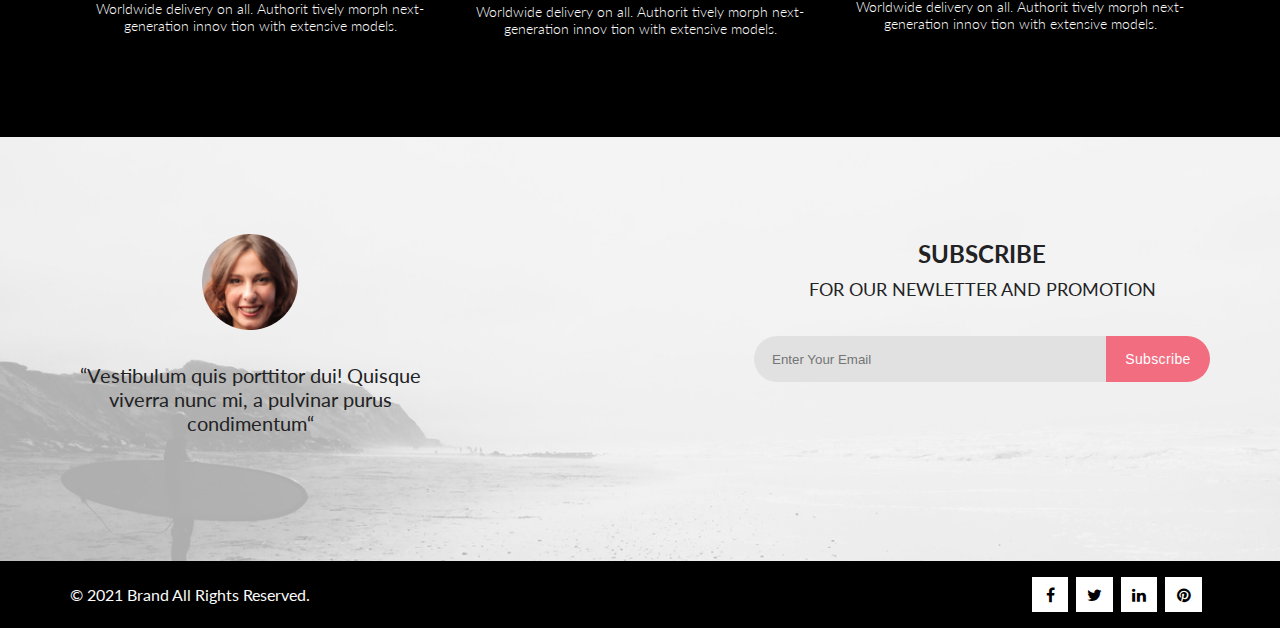
==== commit 7e0564d4: "Добавила дополнения, изменения страницам магазина." ====
--- a/index.html
+++ b/index.html
@@ -20,12 +20,43 @@
             <div class="header__content">
                 <div class="header__content__left">
                     <a href="#" class="logo"><img src="img/logo.png" alt="logo"></a>
-                    <a href="#" class="search"><img src="img/search.png" alt="search"></i></a>
+                    <a href="#" class="search"><img src="img/search.png" alt="search"></a>
                 </div>
                 <nav class="header__content__wright">
-                    <a href="#" class="burger"><img src="img/burger.png" alt="burger"></a>
-                    <a href="#" class="avatar"><img src="img/avatar.png" alt="avatar"></a>
-                    <a href="#" class="basket"><img src="img/basket.png" alt="basket"></a>
+                    <div class="burger">
+                        <input type="checkbox" id="burger">
+                        <label class="burger-btn" for="burger"><img src="img/burger.png" alt="burger"></label>
+                        <nav class="burger-nav">
+                            <div class="nav-overlay">
+                                <label class="nav-close" for="burger"><i class="fa fa-close"></i></label>
+                                <p class="nav-heading_menu">Menu</p>
+                                <p class="nav-heading">Men</p>
+                                <ul class="nav-list">
+                                    <li class="nav-item"><a class="nav-link" href="#">Accessories</a></li>
+                                    <li class="nav-item"><a class="nav-link" href="#">Bags</a></li>
+                                    <li class="nav-item"><a class="nav-link" href="#">Denim</a></li>
+                                    <li class="nav-item"><a class="nav-link" href="#">T-Shirts</a></li>
+                                </ul>
+                                <p class="nav-heading">WOMAN</p>
+                                <ul class="nav-list">
+                                    <li class="nav-item"><a class="nav-link" href="#">Accessories</a></li>
+                                    <li class="nav-item"><a class="nav-link" href="#">Bags</a></li>
+                                    <li class="nav-item"><a class="nav-link" href="#">Denim</a></li>
+                                    <li class="nav-item"><a class="nav-link" href="#">T-Shirts</a></li>
+                                </ul>
+                                <p class="nav-heading">KIDS</p>
+                                <ul class="nav-list">
+                                    <li class="nav-item"><a class="nav-link" href="#">Accessories</a></li>
+                                    <li class="nav-item"><a class="nav-link" href="#">Bags</a></li>
+                                    <li class="nav-item"><a class="nav-link" href="#">Denim</a></li>
+                                    <li class="nav-item"><a class="nav-link" href="#">T-Shirts</a></li>
+                                </ul>
+                            </div>
+                        </nav>
+                    </div>
+
+                    <a href="regisration.html" class="avatar"><img src="img/avatar.png" alt="avatar"></a>
+                    <a href="product.html" class="basket"><img src="img/basket.png" alt="basket"></a>
                 </nav>
             </div>
         </div>
@@ -67,55 +98,91 @@
                 </div>
                 <div class="products__holders">
                     <figure class="product__holder">
-                        <img src="img/product__img1.png" alt="img1">
-                        <a href="#" class="product__holder__header">ELLERY X M'O CAPSULE</a>
-                        <p class="product__holder__text">Known for her sculptural takes on traditional tailoring,
-                            Australian
-                            arbiter of cool Kym Ellery teams up with Moda Operandi.</p>
-                        <p class="price">$52.00</p>
-                    </figure>
-                    <figure class="product__holder">
-                        <img src="img/product__img2.png" alt="img2">
-                        <a href="#" class="product__holder__header">ELLERY X M'O CAPSULE</a>
-                        <p class="product__holder__text">Known for her sculptural takes on traditional tailoring,
-                            Australian
-                            arbiter of cool Kym Ellery teams up with Moda Operandi.</p>
-                        <p class="price">$52.00</p>
-                    </figure>
-                    <figure class="product__holder">
-                        <img src="img/product__img3.png" alt="img3">
-                        <a href="#" class="product__holder__header">ELLERY X M'O CAPSULE</a>
-                        <p class="product__holder__text">Known for her sculptural takes on traditional tailoring,
-                            Australian
-                            arbiter of cool Kym Ellery teams up with Moda Operandi.</p>
-                        <p class="price">$52.00</p>
-                    </figure>
-                    <figure class="product__holder">
-                        <img src="img/product__img4.png" alt="img34">
-                        <a href="#" class="product__holder__header">ELLERY X M'O CAPSULE</a>
-                        <p class="product__holder__text">Known for her sculptural takes on traditional tailoring,
-                            Australian
-                            arbiter of cool Kym Ellery teams up with Moda Operandi.</p>
-                        <p class="price">$52.00</p>
-                    </figure>
-                    <figure class="product__holder">
-                        <img src="img/product__img5.png" alt="img5">
-                        <a href="#" class="product__holder__header">ELLERY X M'O CAPSULE</a>
-                        <p class="product__holder__text">Known for her sculptural takes on traditional tailoring,
-                            Australian
-                            arbiter of cool Kym Ellery teams up with Moda Operandi.</p>
-                        <p class="price">$52.00</p>
-                    </figure>
-                    <figure class="product__holder">
-                        <img src="img/product__img6.png" alt="img6">
-                        <a href="#" class="product__holder__header">ELLERY X M'O CAPSULE</a>
-                        <p class="product__holder__text">Known for her sculptural takes on traditional tailoring,
-                            Australian
-                            arbiter of cool Kym Ellery teams up with Moda Operandi.</p>
-                        <p class="price">$52.00</p>
-                    </figure>
-                </div>
-                <div class="products__button"><a class="product__btn" type="submit">Browse All Product</a>
+                        <div class="product_overlay">
+                            <img src="img/product__img1.png" alt="img1">
+
+                            <div class="product__holder__overlay"><button class="btn__overlay"><i
+                                        class="fa fa-cart-plus"></i> Add To Card</button></div>
+                        </div>
+
+                        <a href="#" class="product__holder__header">ELLERY X M'O CAPSULE</a>
+                        <p class="product__holder__text">Known for her sculptural takes on traditional tailoring,
+                            Australian
+                            arbiter of cool Kym Ellery teams up with Moda Operandi.</p>
+                        <p class="price">$52.00</p>
+                    </figure>
+                    <figure class="product__holder">
+                        <div class="product_overlay">
+                            <img src="img/product__img2.png" alt="img2">
+
+                            <div class="product__holder__overlay"><button class="btn__overlay"><i
+                                        class="fa fa-cart-plus"></i> Add To Card</button></div>
+                        </div>
+
+                        <a href="#" class="product__holder__header">ELLERY X M'O CAPSULE</a>
+                        <p class="product__holder__text">Known for her sculptural takes on traditional tailoring,
+                            Australian
+                            arbiter of cool Kym Ellery teams up with Moda Operandi.</p>
+                        <p class="price">$52.00</p>
+                    </figure>
+                    <figure class="product__holder">
+                        <div class="product_overlay">
+                            <img src="img/product__img3.png" alt="img3">
+
+                            <div class="product__holder__overlay"><button class="btn__overlay"><i
+                                        class="fa fa-cart-plus"></i> Add To Card</button></div>
+                        </div>
+
+                        <a href="#" class="product__holder__header">ELLERY X M'O CAPSULE</a>
+                        <p class="product__holder__text">Known for her sculptural takes on traditional tailoring,
+                            Australian
+                            arbiter of cool Kym Ellery teams up with Moda Operandi.</p>
+                        <p class="price">$52.00</p>
+                    </figure>
+                    <figure class="product__holder">
+                        <div class="product_overlay">
+                            <img src="img/product__img4.png" alt="img34">
+
+                            <div class="product__holder__overlay"><button class="btn__overlay"><i
+                                        class="fa fa-cart-plus"></i> Add To Card</button></div>
+                        </div>
+
+                        <a href="#" class="product__holder__header">ELLERY X M'O CAPSULE</a>
+                        <p class="product__holder__text">Known for her sculptural takes on traditional tailoring,
+                            Australian
+                            arbiter of cool Kym Ellery teams up with Moda Operandi.</p>
+                        <p class="price">$52.00</p>
+                    </figure>
+                    <figure class="product__holder">
+                        <div class="product_overlay">
+                            <img src="img/product__img5.png" alt="img5">
+
+                            <div class="product__holder__overlay"><button class="btn__overlay"><i
+                                        class="fa fa-cart-plus"></i> Add To Card</button></div>
+                        </div>
+
+                        <a href="#" class="product__holder__header">ELLERY X M'O CAPSULE</a>
+                        <p class="product__holder__text">Known for her sculptural takes on traditional tailoring,
+                            Australian
+                            arbiter of cool Kym Ellery teams up with Moda Operandi.</p>
+                        <p class="price">$52.00</p>
+                    </figure>
+                    <figure class="product__holder">
+                        <div class="product_overlay">
+                            <img src="img/product__img6.png" alt="img6">
+
+                            <div class="product__holder__overlay"><button class="btn__overlay"><i
+                                        class="fa fa-cart-plus"></i> Add To Card</button></div>
+                        </div>
+
+                        <a href="#" class="product__holder__header">ELLERY X M'O CAPSULE</a>
+                        <p class="product__holder__text">Known for her sculptural takes on traditional tailoring,
+                            Australian
+                            arbiter of cool Kym Ellery teams up with Moda Operandi.</p>
+                        <p class="price">$52.00</p>
+                    </figure>
+                </div>
+                <div class="products__button"><a href="catalog.html" class="product__btn">Browse All Product</a>
                 </div>
             </div>
         </section>
--- a/style.css
+++ b/style.css
@@ -5,6 +5,13 @@
 
 body {
   font-family: 'Lato', sans-serif;
+  min-height: 100vh;
+}
+
+main {
+  -webkit-box-flex: 1;
+      -ms-flex-positive: 1;
+          flex-grow: 1;
 }
 
 .container {
@@ -53,6 +60,41 @@
   margin-right: 40px;
 }
 
+.logo:hover {
+  -webkit-animation: rotate-scale-up 0.65s linear both;
+  animation: rotate-scale-up 0.65s linear both;
+}
+
+@-webkit-keyframes rotate-scale-up {
+  0% {
+    -webkit-transform: scale(1) rotateZ(0);
+    transform: scale(1) rotateZ(0);
+  }
+  50% {
+    -webkit-transform: scale(2) rotateZ(180deg);
+    transform: scale(2) rotateZ(180deg);
+  }
+  100% {
+    -webkit-transform: scale(1) rotateZ(360deg);
+    transform: scale(1) rotateZ(360deg);
+  }
+}
+
+@keyframes rotate-scale-up {
+  0% {
+    -webkit-transform: scale(1) rotateZ(0);
+    transform: scale(1) rotateZ(0);
+  }
+  50% {
+    -webkit-transform: scale(2) rotateZ(180deg);
+    transform: scale(2) rotateZ(180deg);
+  }
+  100% {
+    -webkit-transform: scale(1) rotateZ(360deg);
+    transform: scale(1) rotateZ(360deg);
+  }
+}
+
 .search {
   text-decoration: none;
   -ms-flex-item-align: center;
@@ -60,20 +102,119 @@
       align-self: center;
 }
 
+.search:hover {
+  -webkit-transform: scale(1.25);
+          transform: scale(1.25);
+  -webkit-transition-duration: 0.3s;
+          transition-duration: 0.3s;
+}
+
 .header__content__wright {
   display: -webkit-box;
   display: -ms-flexbox;
   display: flex;
 }
 
+.nav-overlay {
+  display: -webkit-box;
+  display: -ms-flexbox;
+  display: flex;
+  -webkit-box-orient: vertical;
+  -webkit-box-direction: normal;
+      -ms-flex-direction: column;
+          flex-direction: column;
+}
+
+.nav-close {
+  -ms-flex-item-align: end;
+      align-self: flex-end;
+}
+
+.nav-heading {
+  font-size: 14px;
+  line-height: 17px;
+  color: #F16D7F;
+  font-weight: normal;
+  text-transform: uppercase;
+}
+
+.nav-heading_menu {
+  font-weight: bold;
+  font-size: 14px;
+  line-height: 17px;
+  color: #000000;
+  text-transform: uppercase;
+}
+
+.nav-list {
+  list-style-type: none;
+}
+
+.nav-link {
+  text-decoration: none;
+  font-weight: normal;
+  font-size: 14px;
+  line-height: 17px;
+  color: #6F6E6E;
+  padding-left: 0;
+}
+
+.nav-item:hover {
+  -webkit-transform: scale(1.25);
+          transform: scale(1.25);
+  color: #F16D7F;
+  -webkit-transition-duration: 0.4s;
+          transition-duration: 0.4s;
+}
+
 .burger {
-  text-decoration: none;
+  position: relative;
   -ms-flex-item-align: center;
       -ms-grid-row-align: center;
       align-self: center;
+  z-index: 1;
+}
+
+.burger-btn {
+  cursor: pointer;
+}
+
+.burger-btn:hover {
+  -webkit-transform: scale(1.25);
+          transform: scale(1.25);
+  -webkit-transition-duration: 0.3s;
+          transition-duration: 0.3s;
+}
+
+.burger-nav {
+  position: absolute;
+  background-color: #fff;
+  width: 232px;
+  min-height: 764px;
+  margin-top: 12px;
+  padding: 20px;
+  position: absolute;
+  right: -300%;
+  top: 38px;
+  -webkit-transform: scalex(0);
+          transform: scalex(0);
+  -webkit-transform-origin: top;
+          transform-origin: top;
+  -webkit-transition: 0.5s;
+  transition: 0.5s;
+}
+
+#burger {
+  display: none;
+}
+
+#burger:checked ~ .burger-nav {
+  -webkit-transform: scalex(1);
+          transform: scalex(1);
 }
 
 .avatar {
+  display: block;
   margin-left: 30px;
   margin-right: 30px;
   -ms-flex-item-align: center;
@@ -82,11 +223,25 @@
   text-decoration: none;
 }
 
+.avatar:hover {
+  -webkit-transform: scale(1.25);
+          transform: scale(1.25);
+  -webkit-transition-duration: 0.3s;
+          transition-duration: 0.3s;
+}
+
 .basket {
   text-decoration: none;
   -ms-flex-item-align: center;
       -ms-grid-row-align: center;
       align-self: center;
+}
+
+.basket:hover {
+  -webkit-transform: scale(1.25);
+          transform: scale(1.25);
+  -webkit-transition-duration: 0.3s;
+          transition-duration: 0.3s;
 }
 
 .promo {
@@ -127,6 +282,13 @@
   text-decoration: none;
 }
 
+.text__header:hover {
+  -webkit-transform: rotate(-360deg);
+          transform: rotate(-360deg);
+  -webkit-transition-duration: 2s;
+          transition-duration: 2s;
+}
+
 .text__brand {
   font-weight: 900;
   font-size: 48px;
@@ -156,7 +318,7 @@
 
 .product__box {
   display: block;
-  width: 360px;
+  width: 32%;
   height: 260px;
   display: -webkit-box;
   display: -ms-flexbox;
@@ -170,6 +332,15 @@
   text-decoration: none;
 }
 
+.product__box:hover {
+  -webkit-transform: scale(1.2);
+          transform: scale(1.2);
+  -webkit-box-shadow: -6px 41px 23px 28px rgba(0, 0, 0, 0.23);
+          box-shadow: -6px 41px 23px 28px rgba(0, 0, 0, 0.23);
+  -webkit-transition-duration: 0.2s;
+          transition-duration: 0.2s;
+}
+
 .box-women {
   background-image: url(img/for__women.png);
 }
@@ -185,7 +356,7 @@
 .product__box__accesories {
   background-image: url(img/accesiries.png);
   height: 180px;
-  width: 1140px;
+  width: 100%;
   display: block;
   display: -webkit-box;
   display: -ms-flexbox;
@@ -200,6 +371,15 @@
   margin-top: 30px;
 }
 
+.product__box__accesories:hover {
+  -webkit-transform: scale(1.2);
+          transform: scale(1.2);
+  -webkit-box-shadow: -6px 41px 23px 28px rgba(0, 0, 0, 0.23);
+          box-shadow: -6px 41px 23px 28px rgba(0, 0, 0, 0.23);
+  -webkit-transition-duration: 0.2s;
+          transition-duration: 0.2s;
+}
+
 .text__product__box {
   display: inline-block;
   font-size: 16px;
@@ -252,6 +432,55 @@
   border: 1px solid transparent;
   background-color: #F8F8F8;
   margin-bottom: 50px;
+}
+
+.product__holder:hover .product__holder__overlay {
+  opacity: 1;
+  -webkit-transition-duration: 0.4s;
+          transition-duration: 0.4s;
+}
+
+.product_overlay {
+  position: relative;
+}
+
+.product__holder__overlay {
+  background: rgba(58, 56, 56, 0.86);
+  position: absolute;
+  top: 0;
+  left: 0;
+  width: 100%;
+  height: 100%;
+  display: -webkit-box;
+  display: -ms-flexbox;
+  display: flex;
+  -webkit-box-pack: center;
+      -ms-flex-pack: center;
+          justify-content: center;
+  -webkit-box-align: center;
+      -ms-flex-align: center;
+          align-items: center;
+  opacity: 0;
+}
+
+.btn__overlay {
+  font-weight: normal;
+  font-size: 14px;
+  line-height: 17px;
+  color: #FFFFFF;
+  border: 1px solid #FFFFFF;
+  padding: 10px 13px;
+  background-color: transparent;
+}
+
+.btn__overlay:hover {
+  background-color: #cecece;
+  -webkit-transition-duration: 0.4s;
+          transition-duration: 0.4s;
+}
+
+.fa-cart-plus {
+  margin-right: 11px;
 }
 
 .product__holder__header {
@@ -301,16 +530,25 @@
   color: #FFFFFF;
   background-color: #F16D7F;
   padding: 15px 40px;
-  border: none;
+  border: 1px solid transparent;
   outline: none;
   text-decoration: none;
+  display: -webkit-box;
+  display: -ms-flexbox;
+  display: flex;
+  -webkit-box-pack: center;
+      -ms-flex-pack: center;
+          justify-content: center;
 }
 
 .product__btn:hover {
   color: #F16D7F;
   background-color: #fff;
   border: 1px solid #F16D7F;
-  padding: 14px 39px;
+  -webkit-transition-duration: 1s;
+          transition-duration: 1s;
+  -webkit-transform: rotateY(180deg);
+          transform: rotateY(180deg);
 }
 
 .advantages {
@@ -330,6 +568,13 @@
 
 .advantages-content-item {
   text-align: center;
+}
+
+.advantages-content-item:hover {
+  -webkit-transform: translateY(-30px);
+          transform: translateY(-30px);
+  -webkit-transition-duration: 0.4s;
+          transition-duration: 0.4s;
 }
 
 .car__margin {
@@ -440,6 +685,8 @@
 .button__subscribe:hover {
   color: #f16d7f;
   background-color: #FFFFFF;
+  -webkit-transition-duration: 0.3s;
+          transition-duration: 0.3s;
 }
 
 .footer {
@@ -455,6 +702,9 @@
   -webkit-box-pack: justify;
       -ms-flex-pack: justify;
           justify-content: space-between;
+  -webkit-box-align: center;
+      -ms-flex-align: center;
+          align-items: center;
 }
 
 .footer__copy {
@@ -484,6 +734,7 @@
   background-color: #fff;
   text-decoration: none;
   color: #000000;
+  padding: 8px 8px;
 }
 
 .social__list:hover {
@@ -511,6 +762,15 @@
   line-height: 29px;
   color: #F16D7F;
   text-decoration: none;
+  display: block;
+}
+
+.navigation-header:hover {
+  -webkit-transform: scale(1.6);
+          transform: scale(1.6);
+  -webkit-transition-duration: 0.4s;
+          transition-duration: 0.4s;
+  color: #F16D7F;
 }
 
 .navigation-list {
@@ -531,12 +791,18 @@
   line-height: 17px;
   color: #636363;
   margin-left: 8px;
+  display: block;
 }
 
 .navigation-li:hover {
   color: #F16D7F;
+  font-weight: bold;
   font-size: 14px;
   line-height: 17px;
+  -webkit-transform: scale(1.6);
+          transform: scale(1.6);
+  -webkit-transition-duration: 0.4s;
+          transition-duration: 0.4s;
 }
 
 .dash {
@@ -557,6 +823,62 @@
   display: -ms-flexbox;
   display: flex;
   margin-bottom: 64px;
+  position: absolute;
+  z-index: 1;
+}
+
+.filters-categories {
+  display: -webkit-box;
+  display: -ms-flexbox;
+  display: flex;
+}
+
+.filtr-summary {
+  width: 360px;
+  outline: none;
+}
+
+.filtr-item {
+  width: 360px;
+  padding-left: 17px;
+  padding-bottom: 17px;
+  padding-right: 15px;
+  padding-top: 16px;
+  background-color: #FFFFFF;
+  -webkit-box-shadow: 6px 4px 35px rgba(0, 0, 0, 0.21);
+          box-shadow: 6px 4px 35px rgba(0, 0, 0, 0.21);
+}
+
+.filters-categories {
+  margin-left: 20px;
+}
+
+.filtr-item-category {
+  font-size: 14px;
+  line-height: 17px;
+  color: #EF5B70;
+  border-left: 4px solid #EF5B70;
+  padding-left: 11px;
+  border-bottom: 1px solid #EBEBEB;
+  margin-bottom: 18px;
+  padding-bottom: 11px;
+  padding-top: 11px;
+}
+
+.filtr-item-list {
+  list-style-type: none;
+  font-size: 14px;
+  line-height: 17px;
+  color: #6F6E6E;
+  font-weight: normal;
+}
+
+.filtr-item-li {
+  margin-top: 11px;
+}
+
+.filtr-item-li-margin {
+  margin-top: 13px;
 }
 
 .filtr {
@@ -565,12 +887,6 @@
   font-size: 14px;
   line-height: 17px;
   color: #000000;
-}
-
-.filters-categories {
-  display: -webkit-box;
-  display: -ms-flexbox;
-  display: flex;
 }
 
 .filtr-summary {
@@ -591,20 +907,41 @@
   margin-right: 30px;
 }
 
+.trend-summury {
+  display: -webkit-box;
+  display: -ms-flexbox;
+  display: flex;
+}
+
 .trend-summury::after {
   content: url(img/arrow__filtr.svg);
   margin-left: 8px;
 }
 
-.size-details {
-  margin-left: 30px;
-}
-
 .size-summary::after {
   content: url(img/arrow__filtr.svg);
   margin-left: 8px;
 }
 
+.size-summary {
+  display: -webkit-box;
+  display: -ms-flexbox;
+  display: flex;
+}
+
+.size-box {
+  background-color: #FFFFFF;
+  padding: 11px 30px 7px 10px;
+  position: absolute;
+}
+
+.size-text {
+  font-weight: normal;
+  font-size: 14px;
+  line-height: 16px;
+  color: #6F6E6E;
+}
+
 .price-details {
   margin-left: 30px;
 }
@@ -612,6 +949,12 @@
 .price-summary::after {
   content: url(img/arrow__filtr.svg);
   margin-left: 8px;
+}
+
+.price-summary {
+  display: -webkit-box;
+  display: -ms-flexbox;
+  display: flex;
 }
 
 .pagination {
@@ -639,6 +982,14 @@
   line-height: 19px;
   color: #C4C4C4;
   margin: 0px 10px;
+  display: block;
+}
+
+.pagination-li:hover {
+  -webkit-transform: scale(1.25);
+          transform: scale(1.25);
+  -webkit-transition-duration: 0.4s;
+          transition-duration: 0.4s;
 }
 
 .arrow-li {
@@ -646,6 +997,10 @@
   margin: 0px 10px;
 }
 
+.products__holders__catalog {
+  margin-top: 50px;
+}
+
 .product-content-page {
   padding-top: 95px;
   padding-bottom: 130px;
@@ -665,10 +1020,15 @@
   display: -ms-flexbox;
   display: flex;
   margin-bottom: 40px;
+  -webkit-box-shadow: 17px 19px 24px rgba(0, 0, 0, 0.13);
+          box-shadow: 17px 19px 24px rgba(0, 0, 0, 0.13);
+  background-image: url(img/product__cart2.png);
+  background-repeat: no-repeat;
+  min-height: 300px;
 }
 
 .product-cart-info {
-  margin-left: 32px;
+  margin-left: 300px;
 }
 
 .product-cart-info-header {
@@ -681,6 +1041,7 @@
 .product-cart-info-list {
   list-style-type: none;
   margin-top: 40px;
+  margin-bottom: 0;
 }
 
 .product-cart-info-li {
@@ -701,13 +1062,22 @@
   color: #6F6E6E;
 }
 
-.product-cart-info-li-number {
-  display: inline-block;
+.input-quantity {
+  display: -webkit-box;
+  display: -ms-flexbox;
+  display: flex;
+  margin-left: 32px;
+}
+
+.product-cart-info-quantity {
+  outline: none;
   font-size: 18px;
   line-height: 22px;
   color: #656565;
   border: 1px solid #EAEAEA;
   padding: 1px 16px;
+  margin-left: 24px;
+  width: 44px;
 }
 
 .product-cart-close {
@@ -715,6 +1085,15 @@
   color: #575757;
   margin-right: 20px;
   margin-top: 20px;
+  display: block;
+}
+
+.fa-close:hover {
+  -webkit-transform: scale(1.6);
+          transform: scale(1.6);
+  -webkit-transition-duration: 0.4s;
+          transition-duration: 0.4s;
+  color: #EF5B70;
 }
 
 .product-cart-buttons {
@@ -739,6 +1118,10 @@
 
 .product-cart-button:hover {
   background-color: #A4A4A4;
+  -webkit-transform: rotateY(360deg);
+          transform: rotateY(360deg);
+  -webkit-transition-duration: 1s;
+          transition-duration: 1s;
 }
 
 .product-input-form-cart {
@@ -782,6 +1165,10 @@
 
 .product-input-form-button:hover {
   background-color: #A4A4A4;
+  -webkit-box-shadow: -2px 40px 31px -10px rgba(34, 60, 80, 0.15);
+          box-shadow: -2px 40px 31px -10px rgba(34, 60, 80, 0.15);
+  -webkit-transition-duration: 0.4s;
+          transition-duration: 0.4s;
 }
 
 .product-checkout {
@@ -836,6 +1223,12 @@
   color: #F16D7F;
   border: 1px solid #F16D7F;
   padding: 14px 39px;
+  -webkit-transform: translateY(-10%);
+          transform: translateY(-10%);
+  -webkit-transition-duration: 0.5s;
+          transition-duration: 0.5s;
+  -webkit-box-shadow: -2px 40px 31px -10px rgba(34, 60, 80, 0.15);
+          box-shadow: -2px 40px 31px -10px rgba(34, 60, 80, 0.15);
 }
 
 .cart-fon {
@@ -845,9 +1238,44 @@
   display: -webkit-box;
   display: -ms-flexbox;
   display: flex;
-  -webkit-box-pack: center;
-      -ms-flex-pack: center;
-          justify-content: center;
+  -webkit-box-pack: justify;
+      -ms-flex-pack: justify;
+          justify-content: space-between;
+  -webkit-box-align: center;
+      -ms-flex-align: center;
+          align-items: center;
+}
+
+.cart-fon-img {
+  width: 100%;
+}
+
+.cart-fa-angle-left {
+  color: black;
+  padding: 8px 12px;
+  background-color: rgba(42, 42, 42, 0.15);
+}
+
+.cart-fa-angle-left:hover {
+  -webkit-transform: scale(1.25);
+          transform: scale(1.25);
+  -webkit-transition-duration: 0.4s;
+          transition-duration: 0.4s;
+  color: #F16D7F;
+}
+
+.cart-fa-angle-right {
+  color: black;
+  padding: 8px 12px;
+  background-color: rgba(42, 42, 42, 0.15);
+}
+
+.cart-fa-angle-right:hover {
+  -webkit-transform: scale(1.25);
+          transform: scale(1.25);
+  -webkit-transition-duration: 0.4s;
+          transition-duration: 0.4s;
+  color: #F16D7F;
 }
 
 .cart-info {
@@ -864,6 +1292,12 @@
   padding-bottom: 65px;
   border: 1px solid #DCDCDC;
   margin-bottom: 129px;
+  position: relative;
+  margin-top: -50px;
+}
+
+.cart-info-header {
+  padding: 15px;
 }
 
 .cart-info-header-mini {
@@ -876,7 +1310,7 @@
   line-height: 17px;
   text-align: center;
   color: #5E5E5E;
-  width: 555px;
+  width: 34%;
   -ms-flex-item-align: center;
       -ms-grid-row-align: center;
       align-self: center;
@@ -918,6 +1352,10 @@
 
 .cart-info-add:hover {
   background-color: #ebe5e5;
+  -webkit-transform: rotateY(360deg);
+          transform: rotateY(360deg);
+  -webkit-transition-duration: 1s;
+          transition-duration: 1s;
 }
 
 .cart-info-button-img {
@@ -941,6 +1379,7 @@
   margin-top: 44px;
   margin-right: 128px;
   margin-bottom: 96px;
+  width: 50%;
 }
 
 .registration-form-header {
@@ -967,7 +1406,7 @@
   font-size: 13px;
   line-height: 16px;
   color: #B1B1B1;
-  padding: 13px 300px 16px 17px;
+  padding: 13px;
 }
 
 .registraition-radio {
@@ -1017,10 +1456,15 @@
   background-color: #FFFFFF;
   border: 1px solid #F16D7F;
   padding: 15px 29px;
+  -webkit-transform: rotateY(360deg);
+          transform: rotateY(360deg);
+  -webkit-transition-duration: 1s;
+          transition-duration: 1s;
 }
 
 .benefit {
   margin-top: 64px;
+  width: 50%;
 }
 
 .benefit-header {
@@ -1052,4 +1496,321 @@
   color: #000000;
   margin-bottom: 16px;
 }
+
+@media all and (max-width: 1240px) {
+  .container {
+    width: 920px;
+  }
+  .product__box {
+    width: 32%;
+    height: 167px;
+  }
+  .advantages-content {
+    display: -webkit-box;
+    display: -ms-flexbox;
+    display: flex;
+    -webkit-box-orient: vertical;
+    -webkit-box-direction: normal;
+        -ms-flex-direction: column;
+            flex-direction: column;
+    -webkit-box-pack: center;
+        -ms-flex-pack: center;
+            justify-content: center;
+    -webkit-box-align: center;
+        -ms-flex-align: center;
+            align-items: center;
+  }
+  .advantages-content-item {
+    width: 360px;
+    margin-top: 50px;
+  }
+  .feetback-content {
+    display: -webkit-box;
+    display: -ms-flexbox;
+    display: flex;
+    -webkit-box-orient: vertical;
+    -webkit-box-direction: normal;
+        -ms-flex-direction: column;
+            flex-direction: column;
+    -webkit-box-pack: center;
+        -ms-flex-pack: center;
+            justify-content: center;
+    -webkit-box-align: center;
+        -ms-flex-align: center;
+            align-items: center;
+  }
+  .products__button {
+    width: 100%;
+  }
+  .filters-categories {
+    margin-left: 175px;
+  }
+  .product-page {
+    display: block;
+  }
+  .product-cart-close {
+    margin-left: 350px;
+  }
+  .product-input-form {
+    margin-top: 64px;
+  }
+  .product-page-left {
+    display: -webkit-box;
+    display: -ms-flexbox;
+    display: flex;
+    -webkit-box-pack: justify;
+        -ms-flex-pack: justify;
+            justify-content: space-between;
+  }
+  .video {
+    width: 900px;
+  }
+}
+
+@media all and (max-width: 1000px) {
+  .container {
+    width: 734px;
+  }
+  .promo {
+    height: 363px;
+  }
+  .promo-container {
+    background-image: url(img/promo-index-planshet.png);
+    background-repeat: no-repeat;
+    background-position-x: -50px;
+    background-position-y: 195px;
+  }
+  .product__box {
+    width: 32%;
+    height: 167px;
+  }
+  .products__holders {
+    -webkit-box-orient: vertical;
+    -webkit-box-direction: normal;
+        -ms-flex-direction: column;
+            flex-direction: column;
+    -webkit-box-align: center;
+        -ms-flex-align: center;
+            align-items: center;
+    -webkit-box-pack: center;
+        -ms-flex-pack: center;
+            justify-content: center;
+  }
+  .advantages-content {
+    display: -webkit-box;
+    display: -ms-flexbox;
+    display: flex;
+    -webkit-box-orient: vertical;
+    -webkit-box-direction: normal;
+        -ms-flex-direction: column;
+            flex-direction: column;
+    -webkit-box-pack: center;
+        -ms-flex-pack: center;
+            justify-content: center;
+    -webkit-box-align: center;
+        -ms-flex-align: center;
+            align-items: center;
+  }
+  .advantages-content-item {
+    width: 360px;
+    margin-top: 50px;
+  }
+  .feetback-content {
+    display: -webkit-box;
+    display: -ms-flexbox;
+    display: flex;
+    -webkit-box-orient: vertical;
+    -webkit-box-direction: normal;
+        -ms-flex-direction: column;
+            flex-direction: column;
+    -webkit-box-pack: center;
+        -ms-flex-pack: center;
+            justify-content: center;
+    -webkit-box-align: center;
+        -ms-flex-align: center;
+            align-items: center;
+  }
+  .filtr-item {
+    margin-top: 20px;
+  }
+  .filters-categories {
+    position: absolute;
+  }
+  .product-page-left {
+    display: block;
+  }
+  .product-cart-close {
+    margin-left: 150px;
+  }
+  .video {
+    width: 700px;
+  }
+}
+
+@media all and (max-width: 929px) {
+  .product__box {
+    width: 32%;
+  }
+}
+
+@media all and (max-width: 768px) {
+  .container {
+    width: 343px;
+  }
+  .promo-container {
+    background-image: none;
+  }
+  .promo {
+    height: 363px;
+  }
+  .product__box {
+    width: 343px;
+    height: 247px;
+    margin-bottom: 20px;
+  }
+  .advantages-content {
+    display: -webkit-box;
+    display: -ms-flexbox;
+    display: flex;
+    -webkit-box-orient: vertical;
+    -webkit-box-direction: normal;
+        -ms-flex-direction: column;
+            flex-direction: column;
+    -webkit-box-pack: center;
+        -ms-flex-pack: center;
+            justify-content: center;
+    -webkit-box-align: center;
+        -ms-flex-align: center;
+            align-items: center;
+  }
+  .advantages-content-item {
+    width: 343px;
+    margin-top: 50px;
+  }
+  .feetback-content {
+    display: -webkit-box;
+    display: -ms-flexbox;
+    display: flex;
+    -webkit-box-orient: vertical;
+    -webkit-box-direction: normal;
+        -ms-flex-direction: column;
+            flex-direction: column;
+    -webkit-box-pack: center;
+        -ms-flex-pack: center;
+            justify-content: center;
+    -webkit-box-align: center;
+        -ms-flex-align: center;
+            align-items: center;
+  }
+  .avatar {
+    display: none;
+  }
+  .basket {
+    display: none;
+  }
+  .span__filtr {
+    display: none;
+  }
+  .filtr-summary::after {
+    content: url(img/filtr-adaptive-catalog.svg);
+    margin: 0px;
+  }
+  .filtr-item {
+    margin-top: 20px;
+  }
+  .filters-categories {
+    position: absolute;
+    margin-left: 100px;
+  }
+  .navigation {
+    display: -webkit-box;
+    display: -ms-flexbox;
+    display: flex;
+    -webkit-box-orient: vertical;
+    -webkit-box-direction: normal;
+        -ms-flex-direction: column;
+            flex-direction: column;
+    -webkit-box-pack: center;
+        -ms-flex-pack: center;
+            justify-content: center;
+    -webkit-box-align: center;
+        -ms-flex-align: center;
+            align-items: center;
+  }
+  .breadcrumbs {
+    padding-top: 24px;
+    padding-bottom: 46px;
+  }
+  .navigation-header {
+    margin-bottom: 32px;
+    margin-left: 40px;
+  }
+  .feetback__form {
+    width: 400px;
+  }
+  .registraition {
+    display: block;
+  }
+  .registration-form {
+    width: 100%;
+  }
+  .benefit {
+    margin-top: 64px;
+    width: 100%;
+  }
+  .feetback__form {
+    width: 350px;
+  }
+  .button__subscribe {
+    font-size: 12px;
+  }
+  .video {
+    width: 350px;
+  }
+  .product-cart {
+    background-image: url(img/product-img-mobile1.png);
+    background-repeat: no-repeat;
+    min-height: 188px;
+  }
+  .product-cart-info-header {
+    font-size: 12px;
+    margin-top: 0;
+    font-weight: bold;
+  }
+  .product-cart-info-list {
+    margin-top: 0;
+    padding: 0;
+  }
+  .product-cart-info-li {
+    font-size: 10px;
+  }
+  .product-cart-info-li-price {
+    font-size: 10px;
+  }
+  .product-cart-info-li-filtr {
+    font-size: 10px;
+  }
+  .product-cart-info-quantity {
+    font-size: 10px;
+    padding: 0px 8px;
+    margin-left: 12px;
+    width: 24px;
+  }
+  .product-cart-info {
+    margin-left: 150px;
+  }
+  .product-cart-close {
+    margin-left: 30px;
+  }
+  .input-quantity {
+    margin-left: 0;
+  }
+  .product-cart-button {
+    font-size: 12px;
+    padding: 10px;
+  }
+  .feetback__content__wright__text {
+    margin-top: 50px;
+  }
+}
 /*# sourceMappingURL=style.css.map */